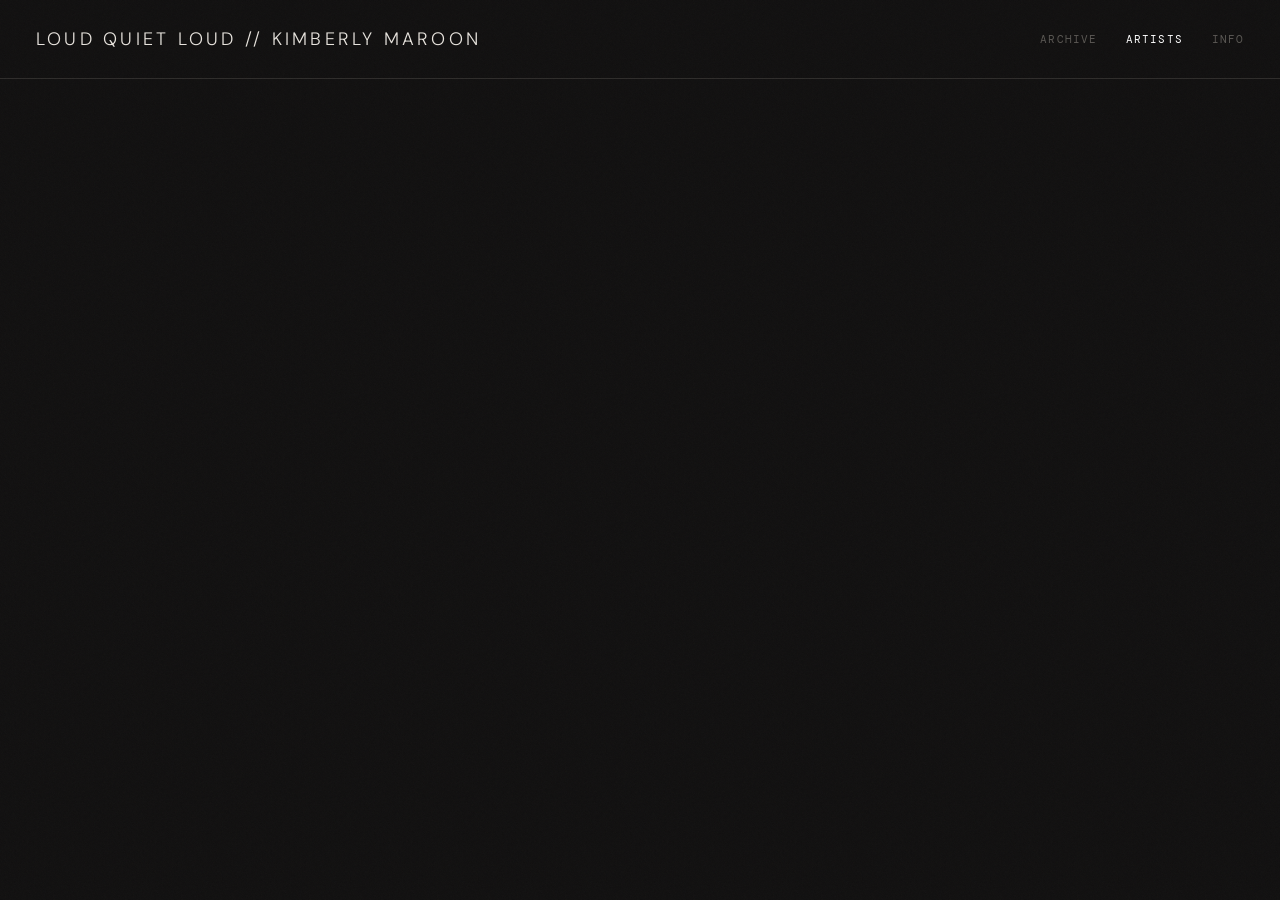
==== artists.html @ ae53247b "Update artists.html mobile menu html update" ====
<!DOCTYPE html>
<html lang="en">
<head>
  <meta charset="UTF-8" />
  <meta name="viewport" content="width=device-width, initial-scale=1.0" />
  <title>Artists — Kimberly Maroon</title>
  <link rel="preconnect" href="https://fonts.googleapis.com" />
  <link rel="preconnect" href="https://fonts.gstatic.com" crossorigin />
  <link href="https://fonts.googleapis.com/css2?family=DM+Sans:wght@300;400;500&family=DM+Mono:wght@300;400&display=swap" rel="stylesheet" />
  <link rel="stylesheet" href="artists.css" />
</head>
<body>

  <header>
    <a class="site-title" href="index.html">Loud Quiet Loud // Kimberly Maroon</a>
    <div class="header-right">
      <a class="nav-btn" href="index.html">Archive</a>
      <a class="nav-btn active" href="artists.html">Artists</a>
      <button class="nav-btn" onclick="openInfo()">Info</button>
    </div>
    <button class="hamburger" id="hamburger" onclick="toggleMenu()">
      <span></span><span></span><span></span>
    </button>
  </header>

 <!-- MOBILE MENU -->
  <div class="mobile-menu" id="mobile-menu">
    <button class="mobile-menu-close" onclick="closeMenu()">
      <svg width="20" height="20" viewBox="0 0 20 20" fill="none" stroke="currentColor" stroke-width="1.4">
      <line x1="4" y1="4" x2="16" y2="16"/><line x1="16" y1="4" x2="4" y2="16"/>
      </svg>
    </button>

  <div class="jump-bar" id="jump-bar"></div>

  <main>
    <div id="artist-list"></div>
  </main>

  <!-- INFO OVERLAY -->
  <div id="info-overlay">
    <button class="info-close" onclick="closeInfo()">
      <svg width="17" height="17" viewBox="0 0 17 17" fill="none" stroke="currentColor" stroke-width="1.4">
        <line x1="3" y1="3" x2="14" y2="14"/><line x1="14" y1="3" x2="3" y2="14"/>
      </svg>
    </button>
    <div class="info-name">Kimberly Maroon</div>
    <div class="info-subtitle">A 20 Year Music Photography Archive</div>
    <div class="info-bio">
      <p>As a self taught photographer, live music was what captivated me in the beginning. The photographer I am today – chasing adrenaline pumping experiences, drawn to community and the power of personal stories – was shaped first by a decade following punk, rock, hardcore and metal artists. From house basements, dive bars and VFW halls to historic ballrooms and theatres, and a church basement, to amphitheaters, arenas, recording studios, and even a beloved 60s bowling alley — I was relentless for showing up, capturing the artists, the crowds, the crews, and the spaces that held us all. I saw bands explode, move on to form other acts, bands that toured through a narrow geographic radius, and ultimately without me knowing at the time — I became the designated record keeper.</p>
      <p>The camera was the anchor in all the chaos, a way to contain all the energy, and a machine that reminded me that I was fearless. Loud Quiet Loud, a formula in music of a quiet verse and a loud chorus — The Pixies were known for it, then Nirvana — is reminiscent of how I felt photographing this music live. I disappeared behind the camera, and in an instant everything loud and turbulent became quiet and focused through the frame. Releasing this collection now as a memory palace, my hope is that it's loud again.</p>
    </div>
    <div class="info-links">
      <a class="info-link" href="https://www.kimberlymaroon.com" target="_blank">Main Site</a>
      <a class="info-link" href="mailto:hello@kimberlymaroon.com">Contact</a>
    </div>
  </div>

  <footer>
    <span class="footer-text">All Images © Kimberly Maroon</span>
  </footer>

  <a class="site-link" href="https://www.kimberlymaroon.com" target="_blank">kimberlymaroon.com</a>

  <script src="artists.js"></script>
</body>
</html>
---- artists.css ----
*, *::before, *::after { box-sizing: border-box; margin: 0; padding: 0; }

:root {
  --bg: #111010;
  --surface: #191817;
  --ink: #e8e4de;
  --muted: #5a5753;
  --dim: #2e2c2a;
  --accent: #d4a96a;
}

html {
  background: var(--bg);
  color: var(--ink);
  font-family: 'DM Sans', sans-serif;
  font-size: 18px;
  scrollbar-color: var(--dim) var(--bg);
  scrollbar-width: thin;
}

body { min-height: 100vh; }

body::before {
  content: '';
  position: fixed;
  inset: 0;
  pointer-events: none;
  z-index: 9999;
  opacity: 0.03;
  background-image: url("data:image/svg+xml,%3Csvg viewBox='0 0 256 256' xmlns='http://www.w3.org/2000/svg'%3E%3Cfilter id='noise'%3E%3CfeTurbulence type='fractalNoise' baseFrequency='0.9' numOctaves='4' stitchTiles='stitch'/%3E%3C/filter%3E%3Crect width='100%25' height='100%25' filter='url(%23noise)'/%3E%3C/svg%3E");
  background-size: 128px;
}

/* ─── HEADER ────────────────────────────── */
header {
  padding: 1.5rem 2rem;
  display: flex;
  align-items: center;
  justify-content: space-between;
  position: sticky;
  top: 0;
  z-index: 100;
  background: rgba(17,16,16,1);
  border-bottom: 1px solid var(--dim);
}

.site-title {
  font-family: 'DM Sans', sans-serif;
  font-weight: 300;
  font-size: 1rem;
  letter-spacing: 0.18em;
  text-transform: uppercase;
  color: var(--ink);
  text-decoration: none;
}

.header-right {
  display: flex;
  align-items: center;
  gap: 1.6rem;
}

.nav-btn {
  font-family: 'DM Mono', monospace;
  font-size: 0.62rem;
  letter-spacing: 0.1em;
  text-transform: uppercase;
  color: var(--muted);
  text-decoration: none;
  transition: color 0.2s;
  background: none;
  border: none;
  cursor: pointer;
  padding: 0;
  display: inline-block;
}
.nav-btn:hover { color: var(--ink); }
.nav-btn.active { color: #ffffff; }

/* ─── HAMBURGER ─────────────────────────── */
.hamburger {
  display: none;
  flex-direction: column;
  gap: 5px;
  background: none;
  border: none;
  cursor: pointer;
  padding: 4px;
  z-index: 401;
  position: relative;
}

.hamburger span {
  display: block;
  width: 22px;
  height: 1.5px;
  background: var(--ink);
  transition: all 0.3s ease;
}

.hamburger.open span:nth-child(1) { transform: translateY(6.5px) rotate(45deg); }
.hamburger.open span:nth-child(2) { opacity: 0; }
.hamburger.open span:nth-child(3) { transform: translateY(-6.5px) rotate(-45deg); }

/* ─── MOBILE MENU ───────────────────────── */
.mobile-menu {
  display: none;
  position: fixed;
  inset: 0;
  z-index: 400;
  background: rgba(17,16,16,0.98);
  flex-direction: column;
  align-items: center;
  justify-content: center;
  padding: 3rem 2rem;
  gap: 2rem;
  text-align: center;
}

.mobile-menu.open { display: flex; }

.mobile-menu .nav-btn {
  font-size: 1.2rem;
  letter-spacing: 0.15em;
  color: rgba(232,228,222,0.6);
  padding: 0.5rem 0;
}
.mobile-menu .nav-btn:hover { color: var(--ink); }
.mobile-menu .nav-btn.active { color: #ffffff; }

/* ─── JUMP BAR ──────────────────────────── */
.jump-bar {
  position: sticky;
  top: 65px;
  z-index: 90;
  background: rgba(17,16,16,0.97);
  border-bottom: 1px solid var(--dim);
  padding: 0.75rem 2rem;
  display: flex;
  flex-wrap: wrap;
  gap: 0.15rem;
}

.jump-link {
  font-family: 'DM Mono', monospace;
  font-size: 0.65rem;
  letter-spacing: 0.08em;
  color: var(--muted);
  text-decoration: none;
  padding: 0.25rem 0.5rem;
  border-radius: 2px;
  transition: color 0.15s, background 0.15s;
  opacity: 0.25;
}
.jump-link.has-artists {
  opacity: 1;
  color: rgba(232,228,222,0.5);
}
.jump-link:hover {
  color: var(--ink);
  background: rgba(255,255,255,0.06);
  opacity: 1;
}

/* ─── MAIN ──────────────────────────────── */
main {
  padding: 1.5rem 2rem 6rem;
  max-width: 1100px;
  margin: 0 auto;
}

.letter-section { margin-bottom: 2.5rem; }

.letter-heading {
  font-family: 'DM Mono', monospace;
  font-size: 0.65rem;
  letter-spacing: 0.15em;
  color: var(--muted);
  text-transform: uppercase;
  border-bottom: 1px solid var(--dim);
  padding-bottom: 0.5rem;
  margin-bottom: 1rem;
}

.artist-grid {
  display: grid;
  grid-template-columns: repeat(auto-fill, minmax(200px, 1fr));
  gap: 0.3rem 1.5rem;
}

.artist-name {
  font-family: 'DM Sans', sans-serif;
  font-size: 0.9rem;
  font-weight: 300;
  color: rgba(232,228,222,0.7);
  padding: 0.3rem 0;
  transition: color 0.15s;
  white-space: nowrap;
  overflow: hidden;
  text-overflow: ellipsis;
}
.artist-name:hover { color: var(--ink); }

/* ─── INFO OVERLAY ──────────────────────── */
#info-overlay {
  display: none;
  position: fixed;
  inset: 0;
  z-index: 500;
  background: rgba(10,9,8,0.96);
  flex-direction: column;
  align-items: flex-start;
  justify-content: flex-start;
  padding: 5rem 2rem 3rem;
  backdrop-filter: blur(8px);
  overflow-y: auto;
}
#info-overlay.open { display: flex; }

.info-close {
  position: fixed;
  top: 1.2rem;
  right: 1.2rem;
  background: rgba(255,255,255,0.08);
  border: 1px solid rgba(255,255,255,0.15);
  cursor: pointer;
  color: var(--ink);
  padding: 10px;
  line-height: 0;
  transition: background 0.15s;
  border-radius: 2px;
  z-index: 10;
}
.info-close:hover { background: rgba(255,255,255,0.15); }

.info-name {
  font-family: 'DM Sans', sans-serif;
  font-size: 2.2rem;
  font-weight: 300;
  color: var(--ink);
  letter-spacing: 0.02em;
  margin-bottom: 0.4rem;
}

.info-subtitle {
  font-family: 'DM Mono', monospace;
  font-size: 0.62rem;
  color: var(--ink);
  letter-spacing: 0.12em;
  text-transform: uppercase;
  margin-bottom: 2.5rem;
}

.info-bio {
  font-family: 'DM Sans', sans-serif;
  font-size: 1rem;
  font-weight: 400;
  color: rgba(232,228,222,0.85);
  max-width: 680px;
  width: 100%;
  line-height: 1.8;
  margin-bottom: 3rem;
}
.info-bio p + p { margin-top: 1.2rem; }

.info-links {
  display: flex;
  gap: 2rem;
  align-items: center;
}

.info-link {
  font-family: 'DM Mono', monospace;
  font-size: 0.65rem;
  letter-spacing: 0.1em;
  text-transform: uppercase;
  color: var(--muted);
  text-decoration: none;
  border-bottom: 1px solid var(--dim);
  padding-bottom: 2px;
  transition: color 0.2s, border-color 0.2s;
}
.info-link:hover { color: var(--ink); border-color: var(--muted); }

/* ─── BOTTOM-RIGHT LINK ─────────────────── */
.site-link {
  position: fixed;
  bottom: 1.6rem;
  right: 2rem;
  z-index: 200;
  font-family: 'DM Mono', monospace;
  font-size: 0.6rem;
  letter-spacing: 0.1em;
  text-transform: uppercase;
  color: var(--muted);
  text-decoration: none;
  transition: color 0.2s;
}
.site-link:hover { color: var(--ink); }

/* ─── FOOTER ────────────────────────────── */
footer {
  padding: 1.5rem 2rem;
  border-top: 1px solid var(--dim);
  text-align: center;
}

.footer-text {
  font-family: 'DM Mono', monospace;
  font-size: 0.6rem;
  color: var(--muted);
  letter-spacing: 0.1em;
  text-transform: uppercase;
}

/* ─── RESPONSIVE ────────────────────────── */
@media (max-width: 768px) {
  .header-right { display: none; }
  .hamburger { display: flex; }
  .jump-bar { padding: 0.6rem 1.2rem; top: 58px; }
  main { padding: 1.5rem 1.2rem 5rem; }
  .artist-grid { grid-template-columns: repeat(2, 1fr); gap: 0.2rem 1rem; }
  .artist-name { font-size: 0.82rem; }
  .site-link { display: none; }
  #info-overlay { padding: 2rem; }
  .info-name { font-size: 1.6rem; }
}

@media (min-width: 769px) {
  .hamburger { display: none; }
  .mobile-menu { display: none !important; }
}
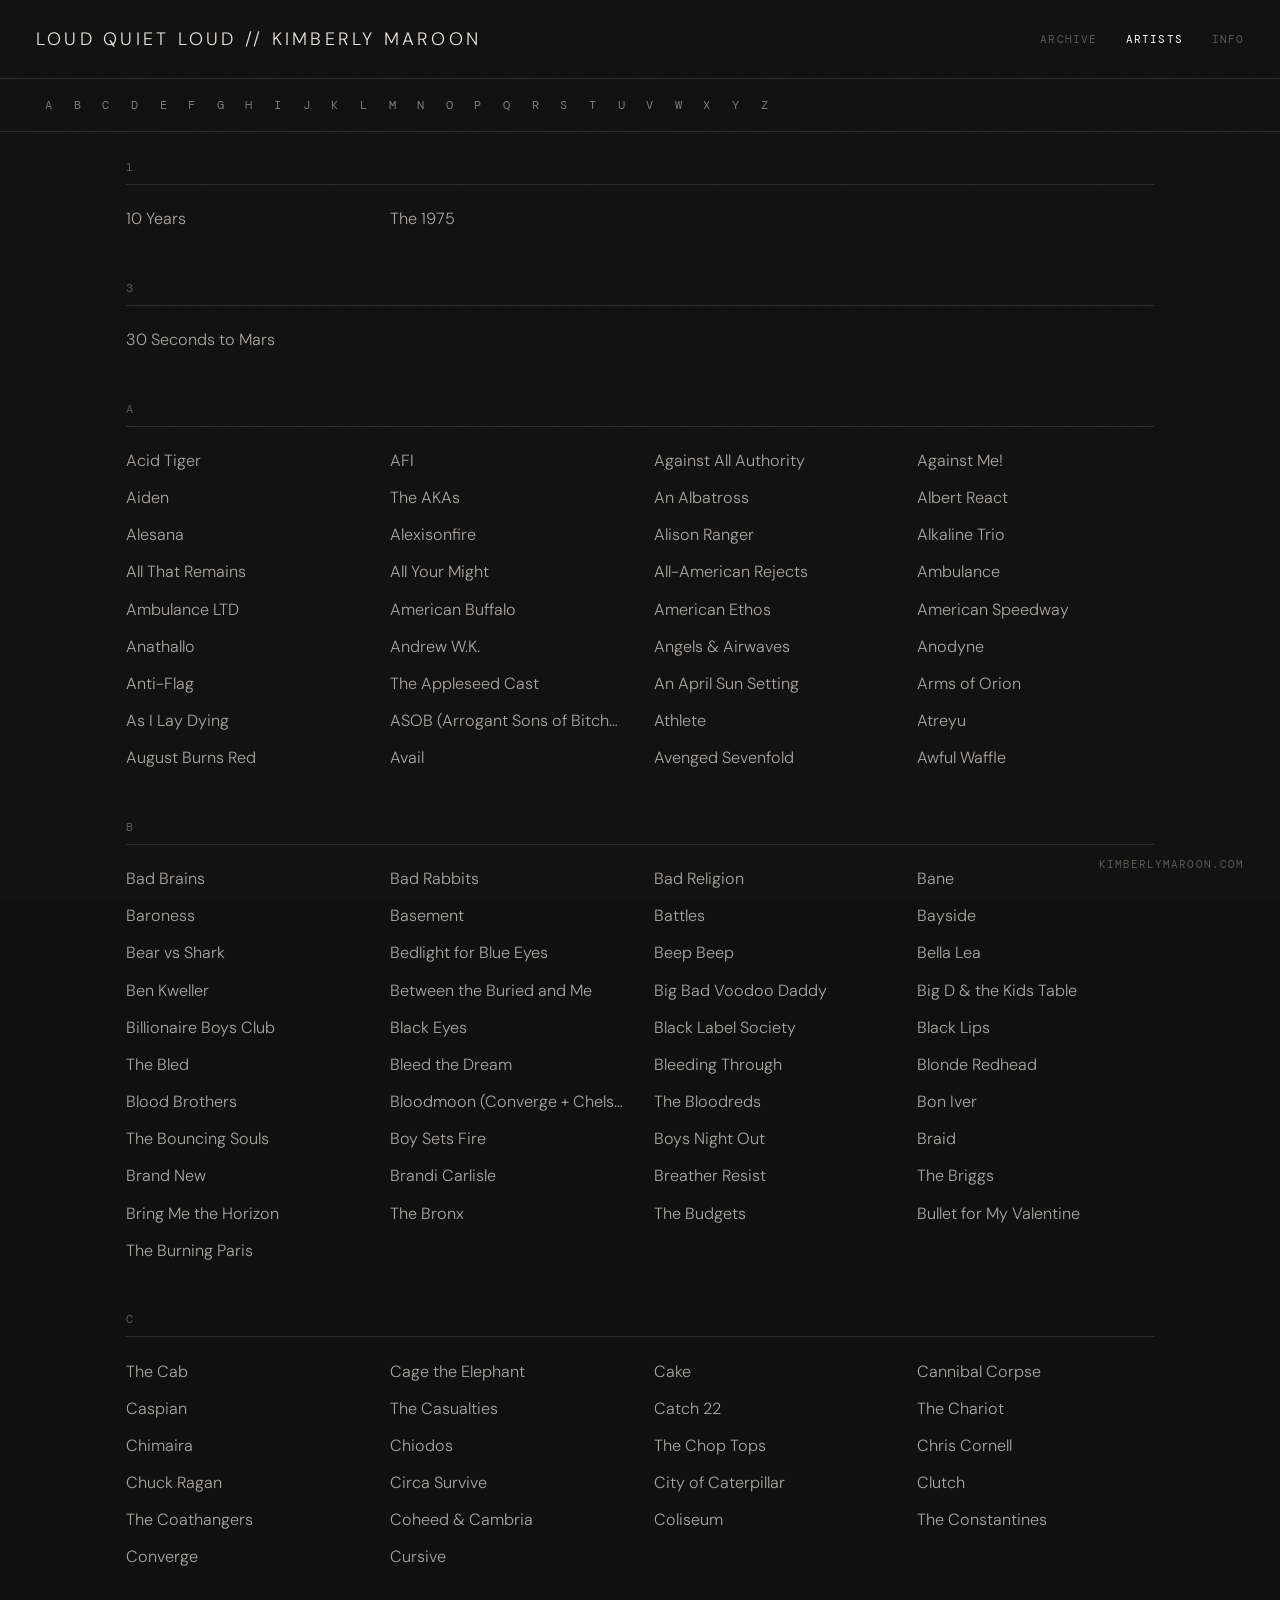
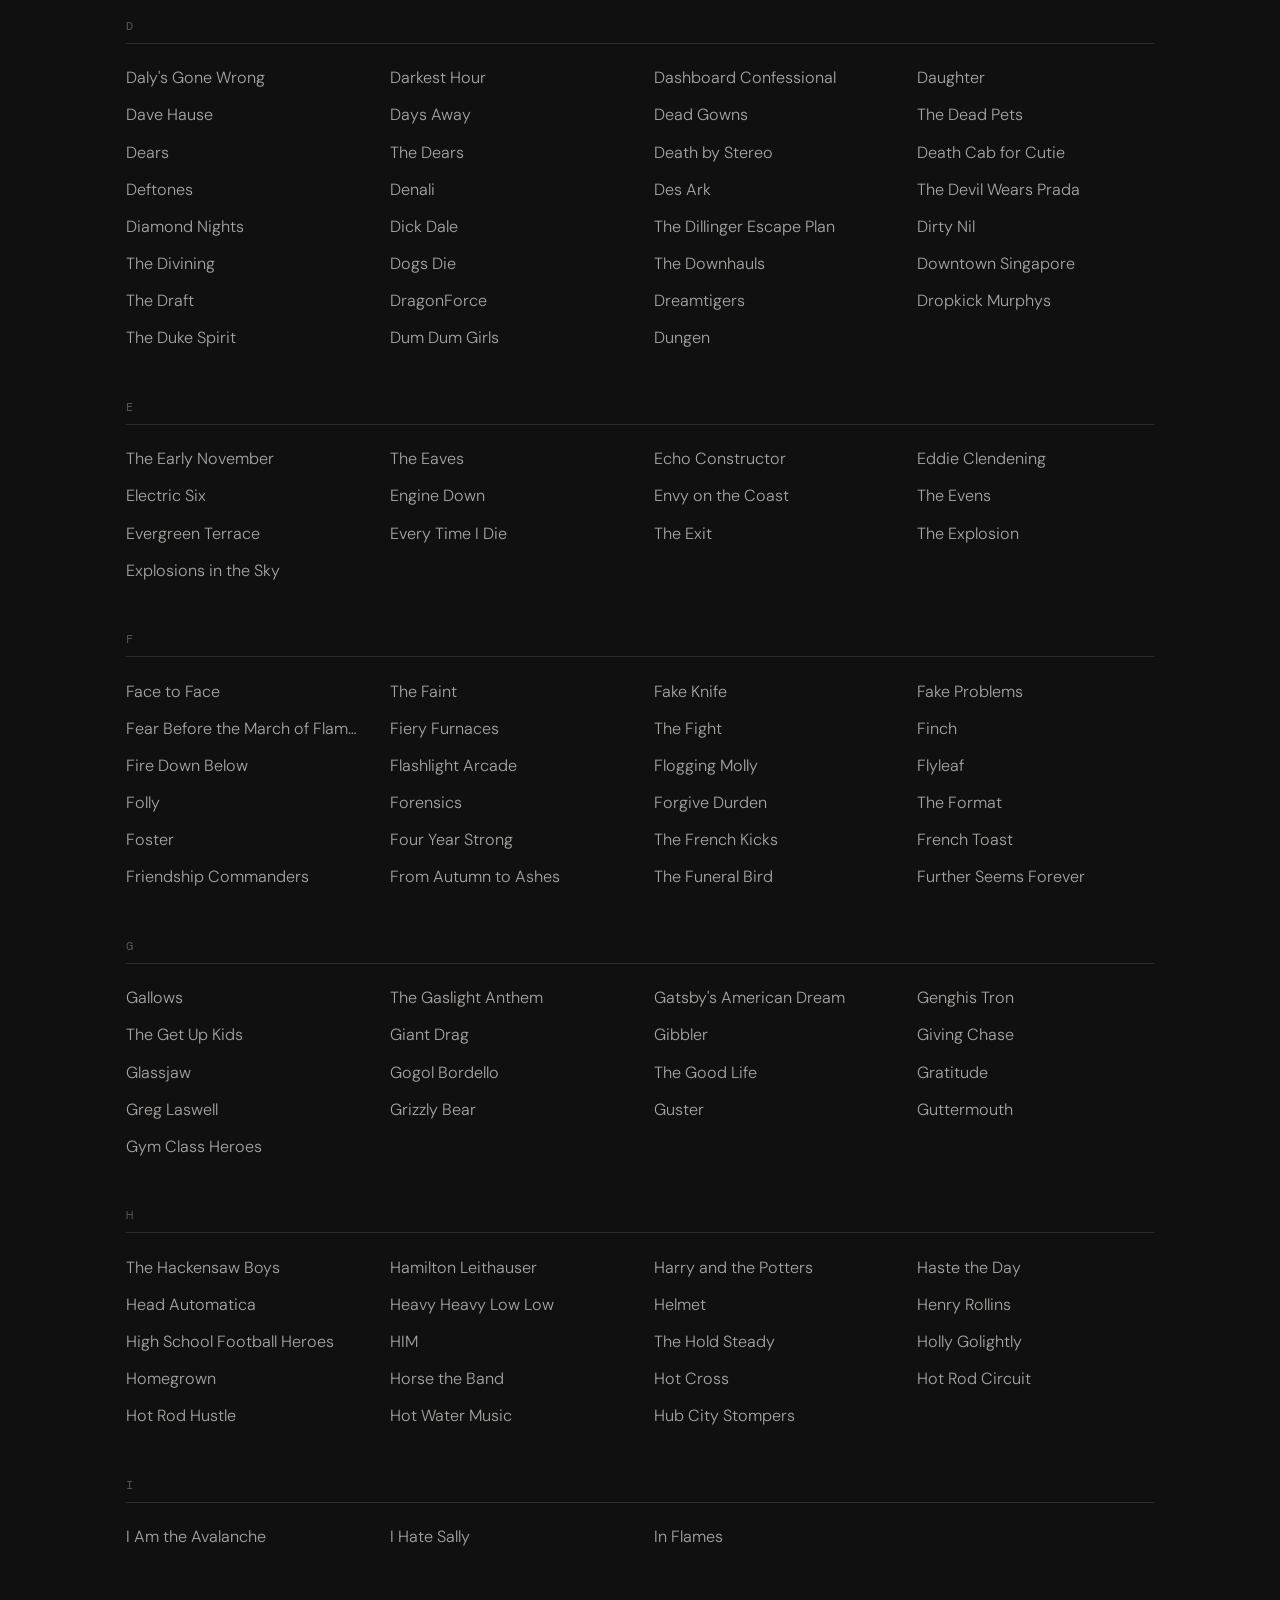
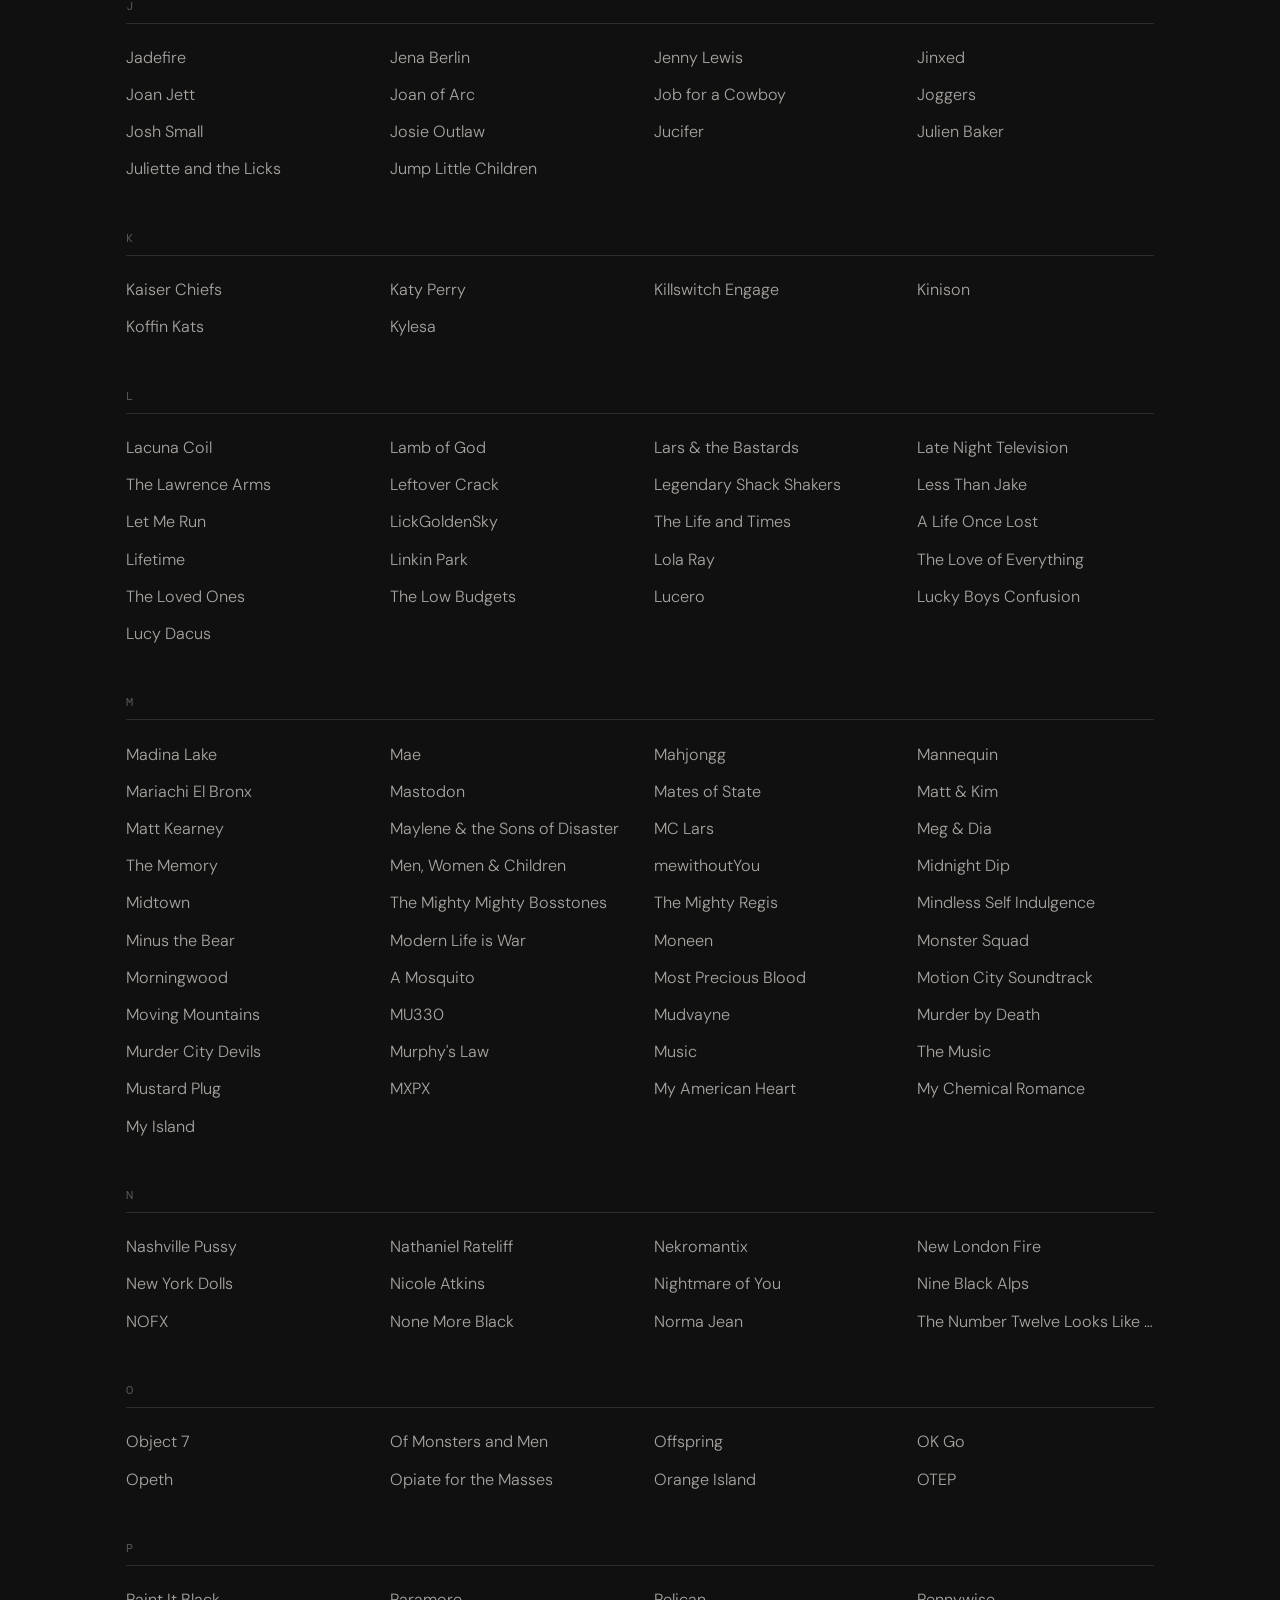
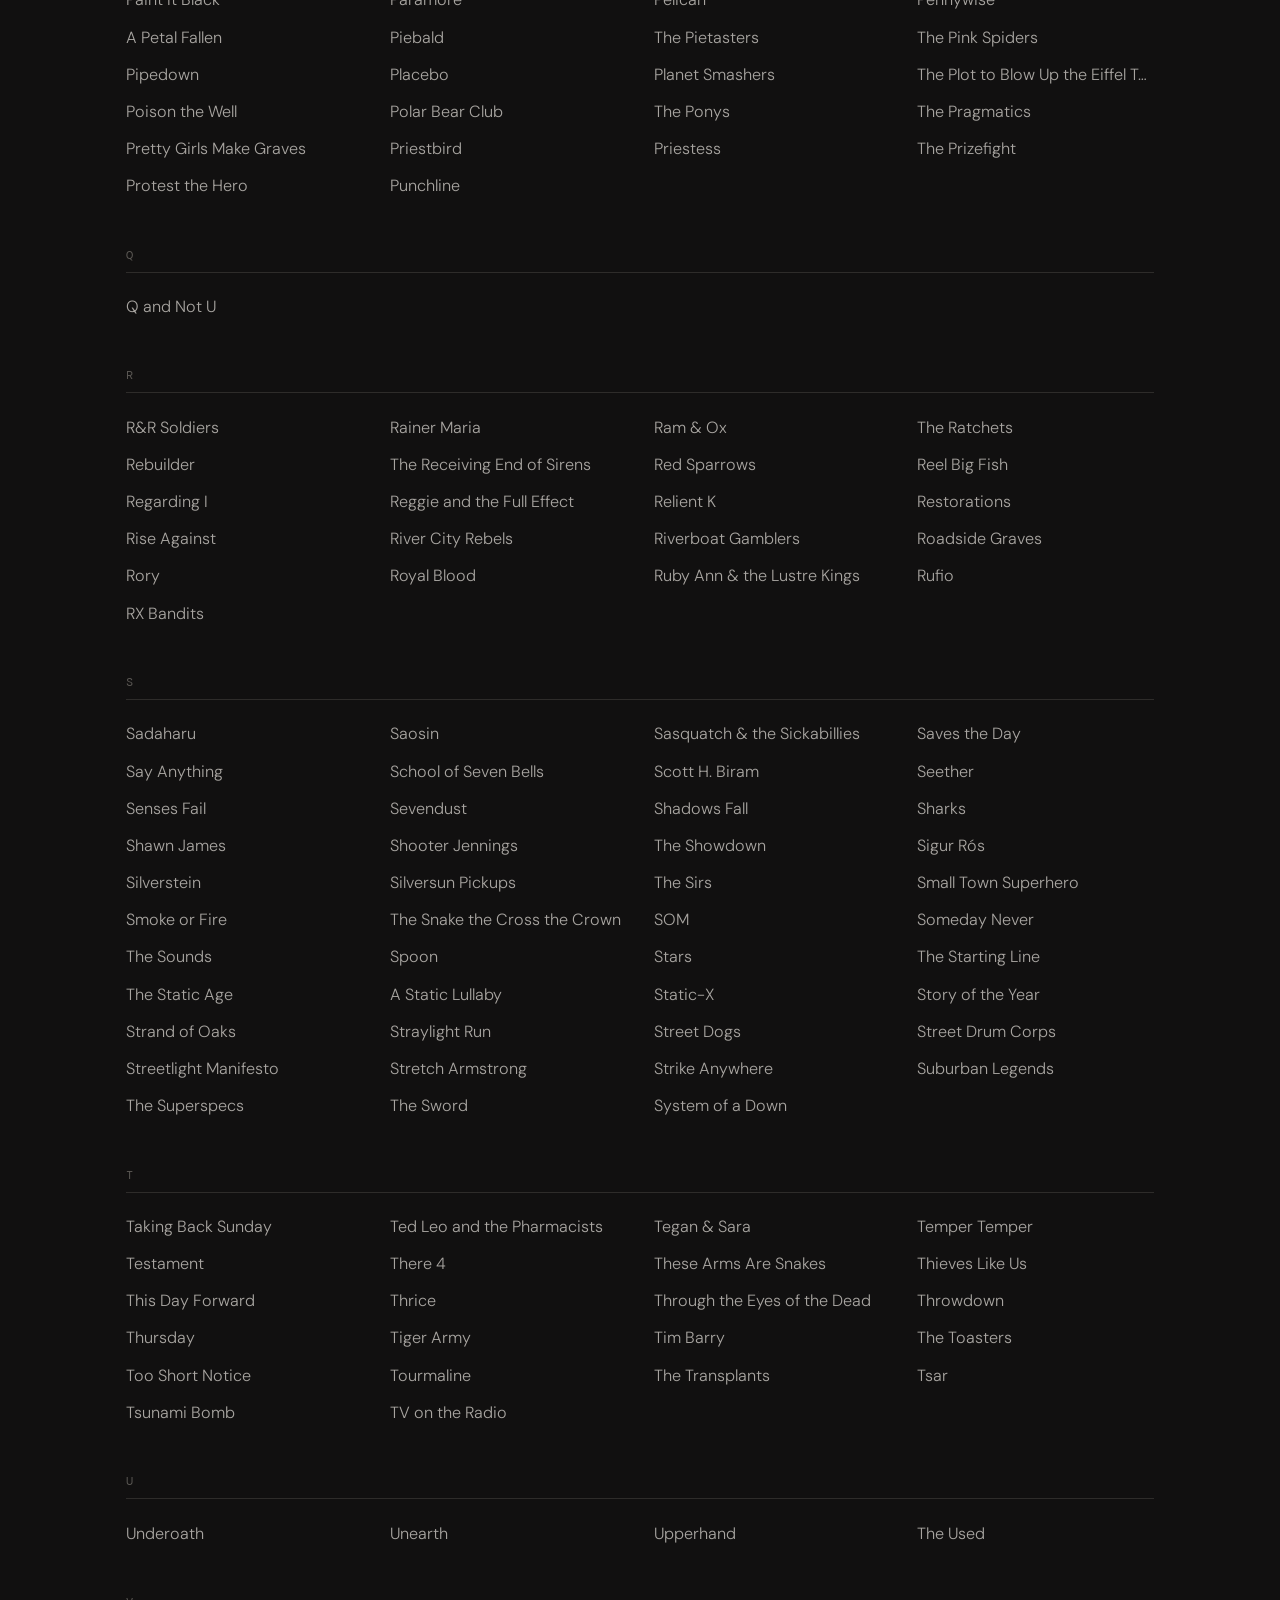
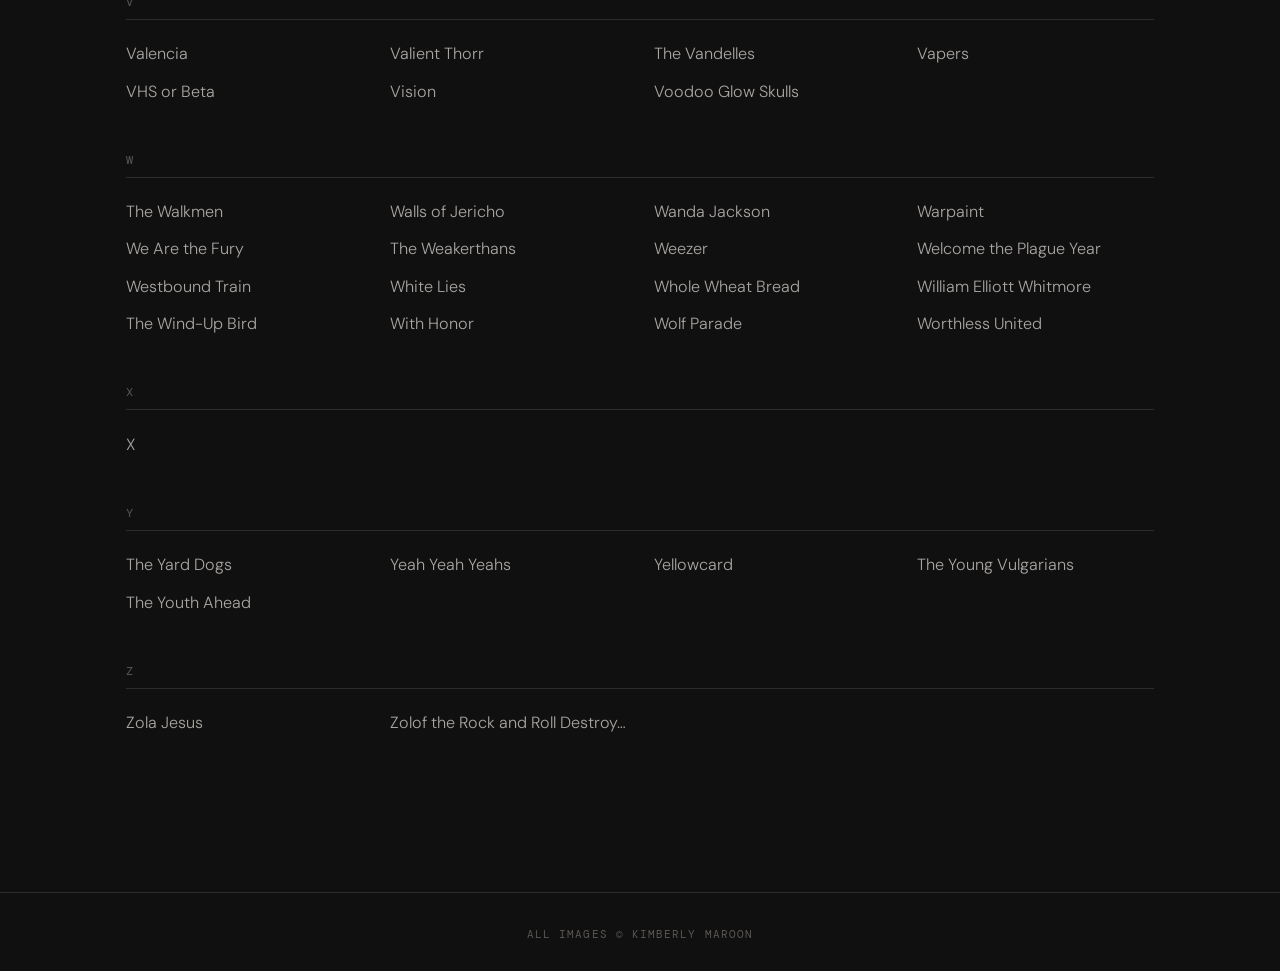
==== commit 702215c1: "Add files via upload" ====
--- a/artists.html
+++ b/artists.html
@@ -18,18 +18,22 @@
       <a class="nav-btn active" href="artists.html">Artists</a>
       <button class="nav-btn" onclick="openInfo()">Info</button>
     </div>
-    <button class="hamburger" id="hamburger" onclick="toggleMenu()">
+    <button class="hamburger" id="hamburger" onclick="toggleMenu()" aria-label="Toggle menu">
       <span></span><span></span><span></span>
     </button>
   </header>
 
- <!-- MOBILE MENU -->
+  <!-- MOBILE MENU -->
   <div class="mobile-menu" id="mobile-menu">
-    <button class="mobile-menu-close" onclick="closeMenu()">
+    <button class="mobile-menu-close" onclick="closeMenu()" aria-label="Close menu">
       <svg width="20" height="20" viewBox="0 0 20 20" fill="none" stroke="currentColor" stroke-width="1.4">
-      <line x1="4" y1="4" x2="16" y2="16"/><line x1="16" y1="4" x2="4" y2="16"/>
+        <line x1="4" y1="4" x2="16" y2="16"/><line x1="16" y1="4" x2="4" y2="16"/>
       </svg>
     </button>
+    <a class="nav-btn" href="index.html" onclick="closeMenu()">Archive</a>
+    <a class="nav-btn active" href="artists.html" onclick="closeMenu()">Artists</a>
+    <button class="nav-btn" onclick="closeMenu(); openInfo()">Info</button>
+  </div>
 
   <div class="jump-bar" id="jump-bar"></div>
 
@@ -39,7 +43,7 @@
 
   <!-- INFO OVERLAY -->
   <div id="info-overlay">
-    <button class="info-close" onclick="closeInfo()">
+    <button class="info-close" onclick="closeInfo()" aria-label="Close info">
       <svg width="17" height="17" viewBox="0 0 17 17" fill="none" stroke="currentColor" stroke-width="1.4">
         <line x1="3" y1="3" x2="14" y2="14"/><line x1="14" y1="3" x2="3" y2="14"/>
       </svg>
@@ -51,7 +55,7 @@
       <p>The camera was the anchor in all the chaos, a way to contain all the energy, and a machine that reminded me that I was fearless. Loud Quiet Loud, a formula in music of a quiet verse and a loud chorus — The Pixies were known for it, then Nirvana — is reminiscent of how I felt photographing this music live. I disappeared behind the camera, and in an instant everything loud and turbulent became quiet and focused through the frame. Releasing this collection now as a memory palace, my hope is that it's loud again.</p>
     </div>
     <div class="info-links">
-      <a class="info-link" href="https://www.kimberlymaroon.com" target="_blank">Main Site</a>
+      <a class="info-link" href="https://www.kimberlymaroon.com" target="_blank" rel="noopener">Main Site</a>
       <a class="info-link" href="mailto:hello@kimberlymaroon.com">Contact</a>
     </div>
   </div>
@@ -60,8 +64,8 @@
     <span class="footer-text">All Images © Kimberly Maroon</span>
   </footer>
 
-  <a class="site-link" href="https://www.kimberlymaroon.com" target="_blank">kimberlymaroon.com</a>
+  <a class="site-link" href="https://www.kimberlymaroon.com" target="_blank" rel="noopener">kimberlymaroon.com</a>
 
   <script src="artists.js"></script>
 </body>
-</html>
+</html>
--- a/artists.css
+++ b/artists.css
@@ -128,6 +128,20 @@
 .mobile-menu .nav-btn:hover { color: var(--ink); }
 .mobile-menu .nav-btn.active { color: #ffffff; }
 
+.mobile-menu-close {
+  position: absolute;
+  top: 1.5rem;
+  right: 1.5rem;
+  background: none;
+  border: none;
+  cursor: pointer;
+  color: var(--muted);
+  padding: 6px;
+  line-height: 0;
+  transition: color 0.2s;
+}
+.mobile-menu-close:hover { color: var(--ink); }
+
 /* ─── JUMP BAR ──────────────────────────── */
 .jump-bar {
   position: sticky;
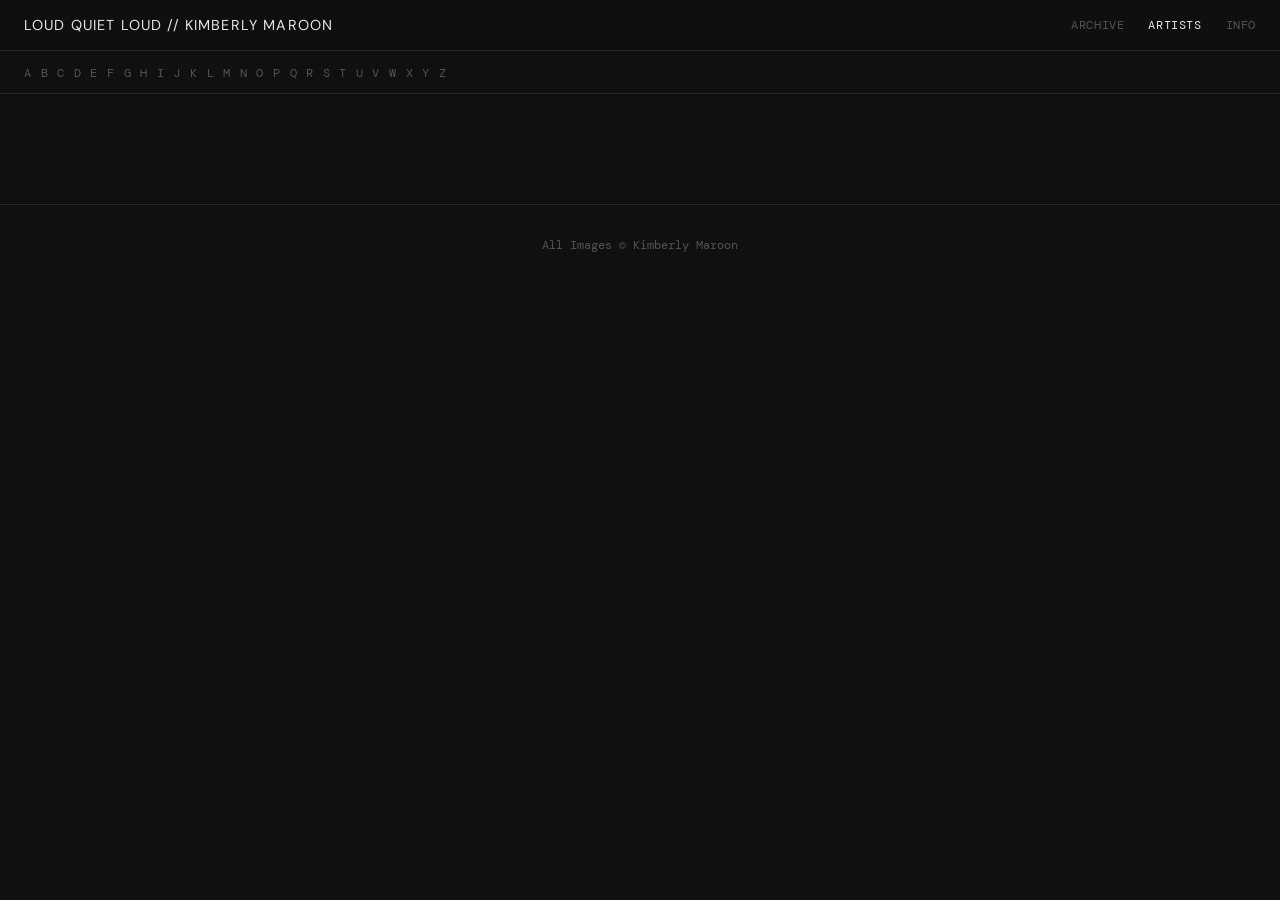
==== commit 5fa3046d: "Add files via upload all new updated files" ====
--- a/artists.html
+++ b/artists.html
@@ -3,7 +3,7 @@
 <head>
   <meta charset="UTF-8" />
   <meta name="viewport" content="width=device-width, initial-scale=1.0" />
-  <title>Artists — Kimberly Maroon</title>
+  <title>Artists // Loud Quiet Loud</title>
   <link rel="preconnect" href="https://fonts.googleapis.com" />
   <link rel="preconnect" href="https://fonts.gstatic.com" crossorigin />
   <link href="https://fonts.googleapis.com/css2?family=DM+Sans:wght@300;400;500&family=DM+Mono:wght@300;400&display=swap" rel="stylesheet" />
@@ -35,11 +35,9 @@
     <button class="nav-btn" onclick="closeMenu(); openInfo()">Info</button>
   </div>
 
-  <div class="jump-bar" id="jump-bar"></div>
+  <nav class="jump-bar" id="jump-bar"></nav>
 
-  <main>
-    <div id="artist-list"></div>
-  </main>
+  <main id="artists-container"></main>
 
   <!-- INFO OVERLAY -->
   <div id="info-overlay">
@@ -64,8 +62,6 @@
     <span class="footer-text">All Images © Kimberly Maroon</span>
   </footer>
 
-  <a class="site-link" href="https://www.kimberlymaroon.com" target="_blank" rel="noopener">kimberlymaroon.com</a>
-
   <script src="artists.js"></script>
 </body>
 </html>
--- a/artists.css
+++ b/artists.css
@@ -1,346 +1,239 @@
-*, *::before, *::after { box-sizing: border-box; margin: 0; padding: 0; }
-
+/* ─── VARIABLES & RESET ────────────────── */
 :root {
   --bg: #111010;
-  --surface: #191817;
-  --ink: #e8e4de;
-  --muted: #5a5753;
-  --dim: #2e2c2a;
-  --accent: #d4a96a;
-}
-
-html {
-  background: var(--bg);
-  color: var(--ink);
-  font-family: 'DM Sans', sans-serif;
-  font-size: 18px;
-  scrollbar-color: var(--dim) var(--bg);
-  scrollbar-width: thin;
-}
-
-body { min-height: 100vh; }
-
-body::before {
-  content: '';
-  position: fixed;
-  inset: 0;
-  pointer-events: none;
-  z-index: 9999;
-  opacity: 0.03;
-  background-image: url("data:image/svg+xml,%3Csvg viewBox='0 0 256 256' xmlns='http://www.w3.org/2000/svg'%3E%3Cfilter id='noise'%3E%3CfeTurbulence type='fractalNoise' baseFrequency='0.9' numOctaves='4' stitchTiles='stitch'/%3E%3C/filter%3E%3Crect width='100%25' height='100%25' filter='url(%23noise)'/%3E%3C/svg%3E");
-  background-size: 128px;
+  --surface: #181717;
+  --text: #e8e6e3;
+  --dim: #555350;
+  --faint: #2a2928;
+}
+
+*, *::before, *::after {
+  box-sizing: border-box;
+  margin: 0;
+  padding: 0;
+}
+
+body {
+  background: var(--bg);
+  color: var(--text);
+  font-family: 'DM Sans', -apple-system, sans-serif;
+  min-height: 100vh;
+  overflow-x: hidden;
 }
 
 /* ─── HEADER ────────────────────────────── */
 header {
-  padding: 1.5rem 2rem;
-  display: flex;
-  align-items: center;
-  justify-content: space-between;
   position: sticky;
   top: 0;
   z-index: 100;
-  background: rgba(17,16,16,1);
-  border-bottom: 1px solid var(--dim);
+  background: rgba(17, 16, 16, 0.95);
+  backdrop-filter: blur(8px);
+  -webkit-backdrop-filter: blur(8px);
+  display: flex;
+  align-items: center;
+  justify-content: space-between;
+  padding: 1rem 1.5rem;
+  border-bottom: 1px solid var(--faint);
 }
 
 .site-title {
   font-family: 'DM Sans', sans-serif;
-  font-weight: 300;
-  font-size: 1rem;
-  letter-spacing: 0.18em;
+  font-size: 0.9rem;
+  font-weight: 400;
+  letter-spacing: 0.08em;
   text-transform: uppercase;
-  color: var(--ink);
-  text-decoration: none;
+  color: var(--text);
+  text-decoration: none;
+  white-space: nowrap;
 }
 
 .header-right {
   display: flex;
   align-items: center;
-  gap: 1.6rem;
+  gap: 1.5rem;
 }
 
 .nav-btn {
-  font-family: 'DM Mono', monospace;
-  font-size: 0.62rem;
-  letter-spacing: 0.1em;
+  background: none;
+  border: none;
+  color: var(--dim);
+  font-family: 'DM Mono', monospace;
+  font-size: 0.75rem;
   text-transform: uppercase;
-  color: var(--muted);
-  text-decoration: none;
-  transition: color 0.2s;
-  background: none;
-  border: none;
-  cursor: pointer;
-  padding: 0;
-  display: inline-block;
-}
-.nav-btn:hover { color: var(--ink); }
-.nav-btn.active { color: #ffffff; }
-
-/* ─── HAMBURGER ─────────────────────────── */
+  letter-spacing: 0.05em;
+  cursor: pointer;
+  text-decoration: none;
+  transition: color 0.2s ease;
+}
+
+.nav-btn:hover, .nav-btn.active {
+  color: var(--text);
+}
+
 .hamburger {
   display: none;
+  background: none;
+  border: none;
+  cursor: pointer;
+  padding: 0;
   flex-direction: column;
-  gap: 5px;
-  background: none;
-  border: none;
-  cursor: pointer;
-  padding: 4px;
-  z-index: 401;
-  position: relative;
+  justify-content: space-between;
+  width: 22px;
+  height: 15px;
+  flex-shrink: 0;
 }
 
 .hamburger span {
   display: block;
-  width: 22px;
-  height: 1.5px;
-  background: var(--ink);
-  transition: all 0.3s ease;
-}
-
-.hamburger.open span:nth-child(1) { transform: translateY(6.5px) rotate(45deg); }
-.hamburger.open span:nth-child(2) { opacity: 0; }
-.hamburger.open span:nth-child(3) { transform: translateY(-6.5px) rotate(-45deg); }
+  width: 100%;
+  height: 2px;
+  background-color: var(--text);
+}
 
 /* ─── MOBILE MENU ───────────────────────── */
 .mobile-menu {
   display: none;
   position: fixed;
-  inset: 0;
-  z-index: 400;
-  background: rgba(17,16,16,0.98);
+  top: 0;
+  left: 0;
+  width: 100vw;
+  height: 100vh;
+  background: var(--bg);
+  z-index: 200;
   flex-direction: column;
   align-items: center;
   justify-content: center;
-  padding: 3rem 2rem;
   gap: 2rem;
-  text-align: center;
-}
-
-.mobile-menu.open { display: flex; }
+}
+
+.mobile-menu.active {
+  display: flex;
+}
+
+.mobile-menu-close {
+  position: absolute;
+  top: 1.2rem;
+  right: 1.2rem;
+  background: none;
+  border: none;
+  color: var(--text);
+  cursor: pointer;
+}
 
 .mobile-menu .nav-btn {
   font-size: 1.2rem;
-  letter-spacing: 0.15em;
-  color: rgba(232,228,222,0.6);
-  padding: 0.5rem 0;
-}
-.mobile-menu .nav-btn:hover { color: var(--ink); }
-.mobile-menu .nav-btn.active { color: #ffffff; }
-
-.mobile-menu-close {
-  position: absolute;
-  top: 1.5rem;
-  right: 1.5rem;
-  background: none;
-  border: none;
-  cursor: pointer;
-  color: var(--muted);
-  padding: 6px;
-  line-height: 0;
-  transition: color 0.2s;
-}
-.mobile-menu-close:hover { color: var(--ink); }
+}
 
 /* ─── JUMP BAR ──────────────────────────── */
 .jump-bar {
   position: sticky;
-  top: 65px;
+  top: 53px;
   z-index: 90;
-  background: rgba(17,16,16,0.97);
-  border-bottom: 1px solid var(--dim);
-  padding: 0.75rem 2rem;
+  background: var(--bg);
+  border-bottom: 1px solid var(--faint);
+  padding: 0.75rem 1.5rem;
   display: flex;
   flex-wrap: wrap;
-  gap: 0.15rem;
+  gap: 0.3rem 0.6rem;
 }
 
 .jump-link {
-  font-family: 'DM Mono', monospace;
-  font-size: 0.65rem;
-  letter-spacing: 0.08em;
-  color: var(--muted);
-  text-decoration: none;
-  padding: 0.25rem 0.5rem;
-  border-radius: 2px;
-  transition: color 0.15s, background 0.15s;
-  opacity: 0.25;
-}
-.jump-link.has-artists {
-  opacity: 1;
-  color: rgba(232,228,222,0.5);
-}
+  color: var(--dim);
+  font-family: 'DM Mono', monospace;
+  font-size: 0.75rem;
+  text-decoration: none;
+  transition: color 0.2s;
+}
+
 .jump-link:hover {
-  color: var(--ink);
-  background: rgba(255,255,255,0.06);
-  opacity: 1;
-}
-
-/* ─── MAIN ──────────────────────────────── */
+  color: var(--text);
+}
+
+/* ─── ARTIST LIST & GRID ────────────────── */
 main {
-  padding: 1.5rem 2rem 6rem;
-  max-width: 1100px;
-  margin: 0 auto;
-}
-
-.letter-section { margin-bottom: 2.5rem; }
-
-.letter-heading {
-  font-family: 'DM Mono', monospace;
-  font-size: 0.65rem;
-  letter-spacing: 0.15em;
-  color: var(--muted);
-  text-transform: uppercase;
-  border-bottom: 1px solid var(--dim);
-  padding-bottom: 0.5rem;
+  padding: 2rem 1.5rem 5rem;
+}
+
+.letter-section {
+  margin-bottom: 2.5rem;
+  scroll-margin-top: 110px;
+}
+
+.letter-header {
+  font-family: 'DM Mono', monospace;
+  font-size: 0.85rem;
+  color: var(--dim);
+  border-bottom: 1px solid var(--faint);
+  padding-bottom: 0.4rem;
   margin-bottom: 1rem;
 }
 
 .artist-grid {
   display: grid;
-  grid-template-columns: repeat(auto-fill, minmax(200px, 1fr));
-  gap: 0.3rem 1.5rem;
+  grid-template-columns: repeat(4, 1fr);
+  gap: 0.4rem 2rem;
 }
 
 .artist-name {
-  font-family: 'DM Sans', sans-serif;
+  color: var(--text);
   font-size: 0.9rem;
-  font-weight: 300;
-  color: rgba(232,228,222,0.7);
-  padding: 0.3rem 0;
-  transition: color 0.15s;
-  white-space: nowrap;
-  overflow: hidden;
-  text-overflow: ellipsis;
-}
-.artist-name:hover { color: var(--ink); }
+  text-decoration: none;
+  transition: color 0.2s;
+}
+
+.artist-name:hover {
+  color: #fff;
+}
 
 /* ─── INFO OVERLAY ──────────────────────── */
 #info-overlay {
   display: none;
   position: fixed;
   inset: 0;
-  z-index: 500;
-  background: rgba(10,9,8,0.96);
-  flex-direction: column;
-  align-items: flex-start;
-  justify-content: flex-start;
-  padding: 5rem 2rem 3rem;
-  backdrop-filter: blur(8px);
+  background: var(--bg);
+  z-index: 300;
+  padding: 4rem;
   overflow-y: auto;
 }
-#info-overlay.open { display: flex; }
+
+#info-overlay.active {
+  display: block;
+}
 
 .info-close {
-  position: fixed;
-  top: 1.2rem;
-  right: 1.2rem;
-  background: rgba(255,255,255,0.08);
-  border: 1px solid rgba(255,255,255,0.15);
-  cursor: pointer;
-  color: var(--ink);
-  padding: 10px;
-  line-height: 0;
-  transition: background 0.15s;
-  border-radius: 2px;
-  z-index: 10;
-}
-.info-close:hover { background: rgba(255,255,255,0.15); }
-
-.info-name {
-  font-family: 'DM Sans', sans-serif;
-  font-size: 2.2rem;
-  font-weight: 300;
-  color: var(--ink);
-  letter-spacing: 0.02em;
-  margin-bottom: 0.4rem;
-}
-
-.info-subtitle {
-  font-family: 'DM Mono', monospace;
-  font-size: 0.62rem;
-  color: var(--ink);
-  letter-spacing: 0.12em;
-  text-transform: uppercase;
-  margin-bottom: 2.5rem;
-}
-
-.info-bio {
-  font-family: 'DM Sans', sans-serif;
-  font-size: 1rem;
-  font-weight: 400;
-  color: rgba(232,228,222,0.85);
-  max-width: 680px;
-  width: 100%;
-  line-height: 1.8;
-  margin-bottom: 3rem;
-}
-.info-bio p + p { margin-top: 1.2rem; }
-
-.info-links {
-  display: flex;
-  gap: 2rem;
-  align-items: center;
-}
-
-.info-link {
-  font-family: 'DM Mono', monospace;
-  font-size: 0.65rem;
-  letter-spacing: 0.1em;
-  text-transform: uppercase;
-  color: var(--muted);
-  text-decoration: none;
-  border-bottom: 1px solid var(--dim);
-  padding-bottom: 2px;
-  transition: color 0.2s, border-color 0.2s;
-}
-.info-link:hover { color: var(--ink); border-color: var(--muted); }
-
-/* ─── BOTTOM-RIGHT LINK ─────────────────── */
-.site-link {
-  position: fixed;
-  bottom: 1.6rem;
-  right: 2rem;
-  z-index: 200;
-  font-family: 'DM Mono', monospace;
-  font-size: 0.6rem;
-  letter-spacing: 0.1em;
-  text-transform: uppercase;
-  color: var(--muted);
-  text-decoration: none;
-  transition: color 0.2s;
-}
-.site-link:hover { color: var(--ink); }
-
-/* ─── FOOTER ────────────────────────────── */
+  position: absolute;
+  top: 1.5rem;
+  right: 1.5rem;
+  background: none;
+  border: none;
+  color: var(--text);
+  cursor: pointer;
+}
+
+.info-name { font-size: 2rem; margin-bottom: 0.5rem; }
+.info-subtitle { font-family: 'DM Mono', monospace; color: var(--dim); font-size: 0.85rem; margin-bottom: 2rem; }
+.info-bio p { color: #ccc; line-height: 1.6; margin-bottom: 1.2rem; max-width: 700px; }
+.info-links { display: flex; gap: 1.5rem; margin-top: 2rem; }
+.info-link { color: var(--text); text-decoration: none; font-family: 'DM Mono', monospace; font-size: 0.8rem; border-bottom: 1px solid var(--dim); }
+
 footer {
-  padding: 1.5rem 2rem;
-  border-top: 1px solid var(--dim);
   text-align: center;
-}
-
-.footer-text {
-  font-family: 'DM Mono', monospace;
-  font-size: 0.6rem;
-  color: var(--muted);
-  letter-spacing: 0.1em;
-  text-transform: uppercase;
+  padding: 2rem;
+  border-top: 1px solid var(--faint);
+  color: var(--dim);
+  font-family: 'DM Mono', monospace;
+  font-size: 0.75rem;
 }
 
 /* ─── RESPONSIVE ────────────────────────── */
 @media (max-width: 768px) {
-  .header-right { display: none; }
-  .hamburger { display: flex; }
-  .jump-bar { padding: 0.6rem 1.2rem; top: 58px; }
-  main { padding: 1.5rem 1.2rem 5rem; }
-  .artist-grid { grid-template-columns: repeat(2, 1fr); gap: 0.2rem 1rem; }
-  .artist-name { font-size: 0.82rem; }
-  .site-link { display: none; }
+  header { padding: 0.75rem 1rem; }
+  .header-right { display: none !important; }
+  .hamburger { display: flex !important; }
+  .site-title { font-size: 0.75rem; overflow: hidden; text-overflow: ellipsis; }
+  .jump-bar { top: 42px; padding: 0.5rem 0.75rem; gap: 0.15rem 0.4rem; justify-content: center; }
+  .jump-link { font-size: 0.7rem; }
+  .artist-grid { grid-template-columns: repeat(2, 1fr); gap: 0.3rem 1rem; }
+  .letter-section { scroll-margin-top: 90px; }
   #info-overlay { padding: 2rem; }
-  .info-name { font-size: 1.6rem; }
-}
-
-@media (min-width: 769px) {
-  .hamburger { display: none; }
-  .mobile-menu { display: none !important; }
-}
+}
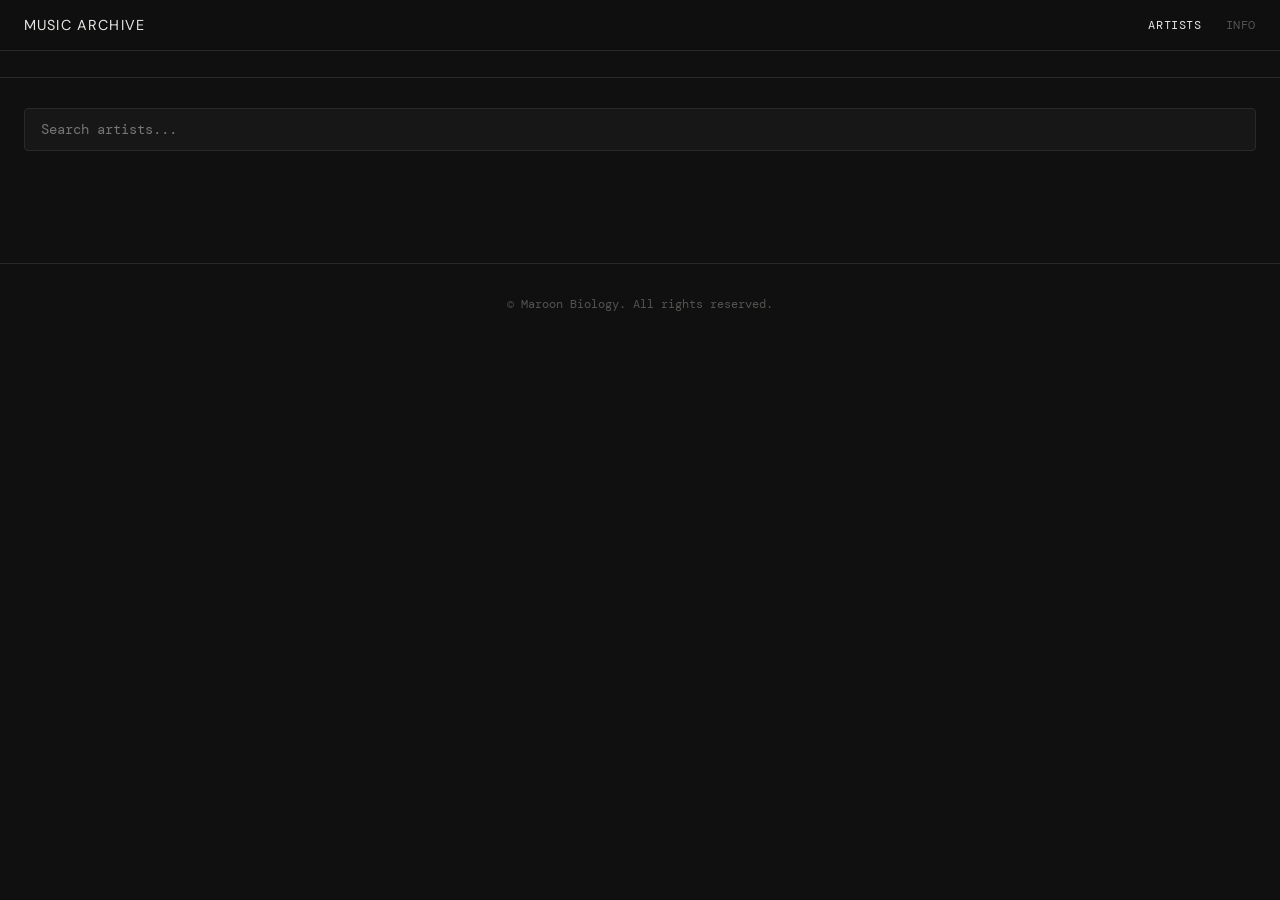
==== commit f1c8b14c: "Update artists.html brand new code - 8th time" ====
--- a/artists.html
+++ b/artists.html
@@ -1,67 +1,88 @@
 <!DOCTYPE html>
 <html lang="en">
 <head>
-  <meta charset="UTF-8" />
-  <meta name="viewport" content="width=device-width, initial-scale=1.0" />
-  <title>Artists // Loud Quiet Loud</title>
-  <link rel="preconnect" href="https://fonts.googleapis.com" />
-  <link rel="preconnect" href="https://fonts.gstatic.com" crossorigin />
-  <link href="https://fonts.googleapis.com/css2?family=DM+Sans:wght@300;400;500&family=DM+Mono:wght@300;400&display=swap" rel="stylesheet" />
-  <link rel="stylesheet" href="artists.css" />
+  <meta charset="UTF-8">
+  <meta name="viewport" content="width=device-width, initial-scale=1.0">
+  <title>Music Archive - Artists</title>
+  <link rel="preconnect" href="https://fonts.googleapis.com">
+  <link rel="preconnect" href="https://fonts.gstatic.com" crossorigin>
+  <link href="https://fonts.googleapis.com/css2?family=DM+Mono:wght@400;500&family=DM+Sans:wght@400;500;700&display=swap" rel="stylesheet">
+  <link rel="stylesheet" href="artists.css">
 </head>
 <body>
 
+  <!-- Header -->
   <header>
-    <a class="site-title" href="index.html">Loud Quiet Loud // Kimberly Maroon</a>
+    <a href="index.html" class="site-title">Music Archive</a>
+    
+    <!-- Desktop Navigation -->
     <div class="header-right">
-      <a class="nav-btn" href="index.html">Archive</a>
-      <a class="nav-btn active" href="artists.html">Artists</a>
+      <a href="artists.html" class="nav-btn active">Artists</a>
       <button class="nav-btn" onclick="openInfo()">Info</button>
     </div>
-    <button class="hamburger" id="hamburger" onclick="toggleMenu()" aria-label="Toggle menu">
-      <span></span><span></span><span></span>
+
+    <!-- Mobile Navigation Toggle -->
+    <button class="hamburger" onclick="toggleMenu()" aria-label="Toggle Navigation">
+      <span></span>
+      <span></span>
+      <span></span>
     </button>
   </header>
 
-  <!-- MOBILE MENU -->
+  <!-- Mobile Overlay Menu -->
   <div class="mobile-menu" id="mobile-menu">
-    <button class="mobile-menu-close" onclick="closeMenu()" aria-label="Close menu">
-      <svg width="20" height="20" viewBox="0 0 20 20" fill="none" stroke="currentColor" stroke-width="1.4">
-        <line x1="4" y1="4" x2="16" y2="16"/><line x1="16" y1="4" x2="4" y2="16"/>
+    <button class="mobile-menu-close" onclick="closeMenu()" aria-label="Close Navigation">
+      <svg width="24" height="24" viewBox="0 0 24 24" fill="none" stroke="currentColor" stroke-width="2">
+        <line x1="18" y1="6" x2="6" y2="18"></line>
+        <line x1="6" y1="6" x2="18" y2="18"></line>
       </svg>
     </button>
-    <a class="nav-btn" href="index.html" onclick="closeMenu()">Archive</a>
-    <a class="nav-btn active" href="artists.html" onclick="closeMenu()">Artists</a>
-    <button class="nav-btn" onclick="closeMenu(); openInfo()">Info</button>
+    <a href="artists.html" class="nav-btn active" onclick="closeMenu()">Artists</a>
+    <button class="nav-btn" onclick="closeMenu(); openInfo();">Info</button>
   </div>
 
-  <nav class="jump-bar" id="jump-bar"></nav>
+  <!-- Sticky Jump Bar Navigation -->
+  <nav class="jump-bar" id="jump-bar" aria-label="Alphabetical navigation"></nav>
 
-  <main id="artists-container"></main>
+  <!-- Main Content Container -->
+  <main>
+    <div class="search-bar-container" style="margin-bottom: 2rem;">
+      <input 
+        type="text" 
+        id="search-input" 
+        placeholder="Search artists..." 
+        aria-label="Search artists"
+        style="width: 100%; padding: 0.75rem 1rem; background: var(--surface); border: 1px solid var(--faint); color: var(--text); font-family: 'DM Mono', monospace; font-size: 0.85rem; border-radius: 4px;"
+      >
+    </div>
 
-  <!-- INFO OVERLAY -->
+    <!-- Dynamic Container targeted by JS -->
+    <div id="artists-container"></div>
+  </main>
+
+  <!-- Info Overlay Modal -->
   <div id="info-overlay">
-    <button class="info-close" onclick="closeInfo()" aria-label="Close info">
-      <svg width="17" height="17" viewBox="0 0 17 17" fill="none" stroke="currentColor" stroke-width="1.4">
-        <line x1="3" y1="3" x2="14" y2="14"/><line x1="14" y1="3" x2="3" y2="14"/>
+    <button class="info-close" onclick="closeInfo()" aria-label="Close Info">
+      <svg width="24" height="24" viewBox="0 0 24 24" fill="none" stroke="currentColor" stroke-width="2">
+        <line x1="18" y1="6" x2="6" y2="18"></line>
+        <line x1="6" y1="6" x2="18" y2="18"></line>
       </svg>
     </button>
-    <div class="info-name">Kimberly Maroon</div>
-    <div class="info-subtitle">A 20 Year Music Photography Archive</div>
+    <h2 class="info-name">Artist Archive</h2>
+    <p class="info-subtitle">Maroon Biology Collection</p>
     <div class="info-bio">
-      <p>As a self taught photographer, live music was what captivated me in the beginning. The photographer I am today – chasing adrenaline pumping experiences, drawn to community and the power of personal stories – was shaped first by a decade following punk, rock, hardcore and metal artists. From house basements, dive bars and VFW halls to historic ballrooms and theatres, and a church basement, to amphitheaters, arenas, recording studios, and even a beloved 60s bowling alley — I was relentless for showing up, capturing the artists, the crowds, the crews, and the spaces that held us all. I saw bands explode, move on to form other acts, bands that toured through a narrow geographic radius, and ultimately without me knowing at the time — I became the designated record keeper.</p>
-      <p>The camera was the anchor in all the chaos, a way to contain all the energy, and a machine that reminded me that I was fearless. Loud Quiet Loud, a formula in music of a quiet verse and a loud chorus — The Pixies were known for it, then Nirvana — is reminiscent of how I felt photographing this music live. I disappeared behind the camera, and in an instant everything loud and turbulent became quiet and focused through the frame. Releasing this collection now as a memory palace, my hope is that it's loud again.</p>
+      <p>Explore a curated archive of editorial visual media, documentary stills, and concert imagery across musical artists.</p>
     </div>
     <div class="info-links">
-      <a class="info-link" href="https://www.kimberlymaroon.com" target="_blank" rel="noopener">Main Site</a>
-      <a class="info-link" href="mailto:hello@kimberlymaroon.com">Contact</a>
+      <a href="index.html" class="info-link">View Main Gallery</a>
     </div>
   </div>
 
+  <!-- Footer -->
   <footer>
-    <span class="footer-text">All Images © Kimberly Maroon</span>
+    <p>&copy; Maroon Biology. All rights reserved.</p>
   </footer>
 
   <script src="artists.js"></script>
 </body>
-</html>+</html>
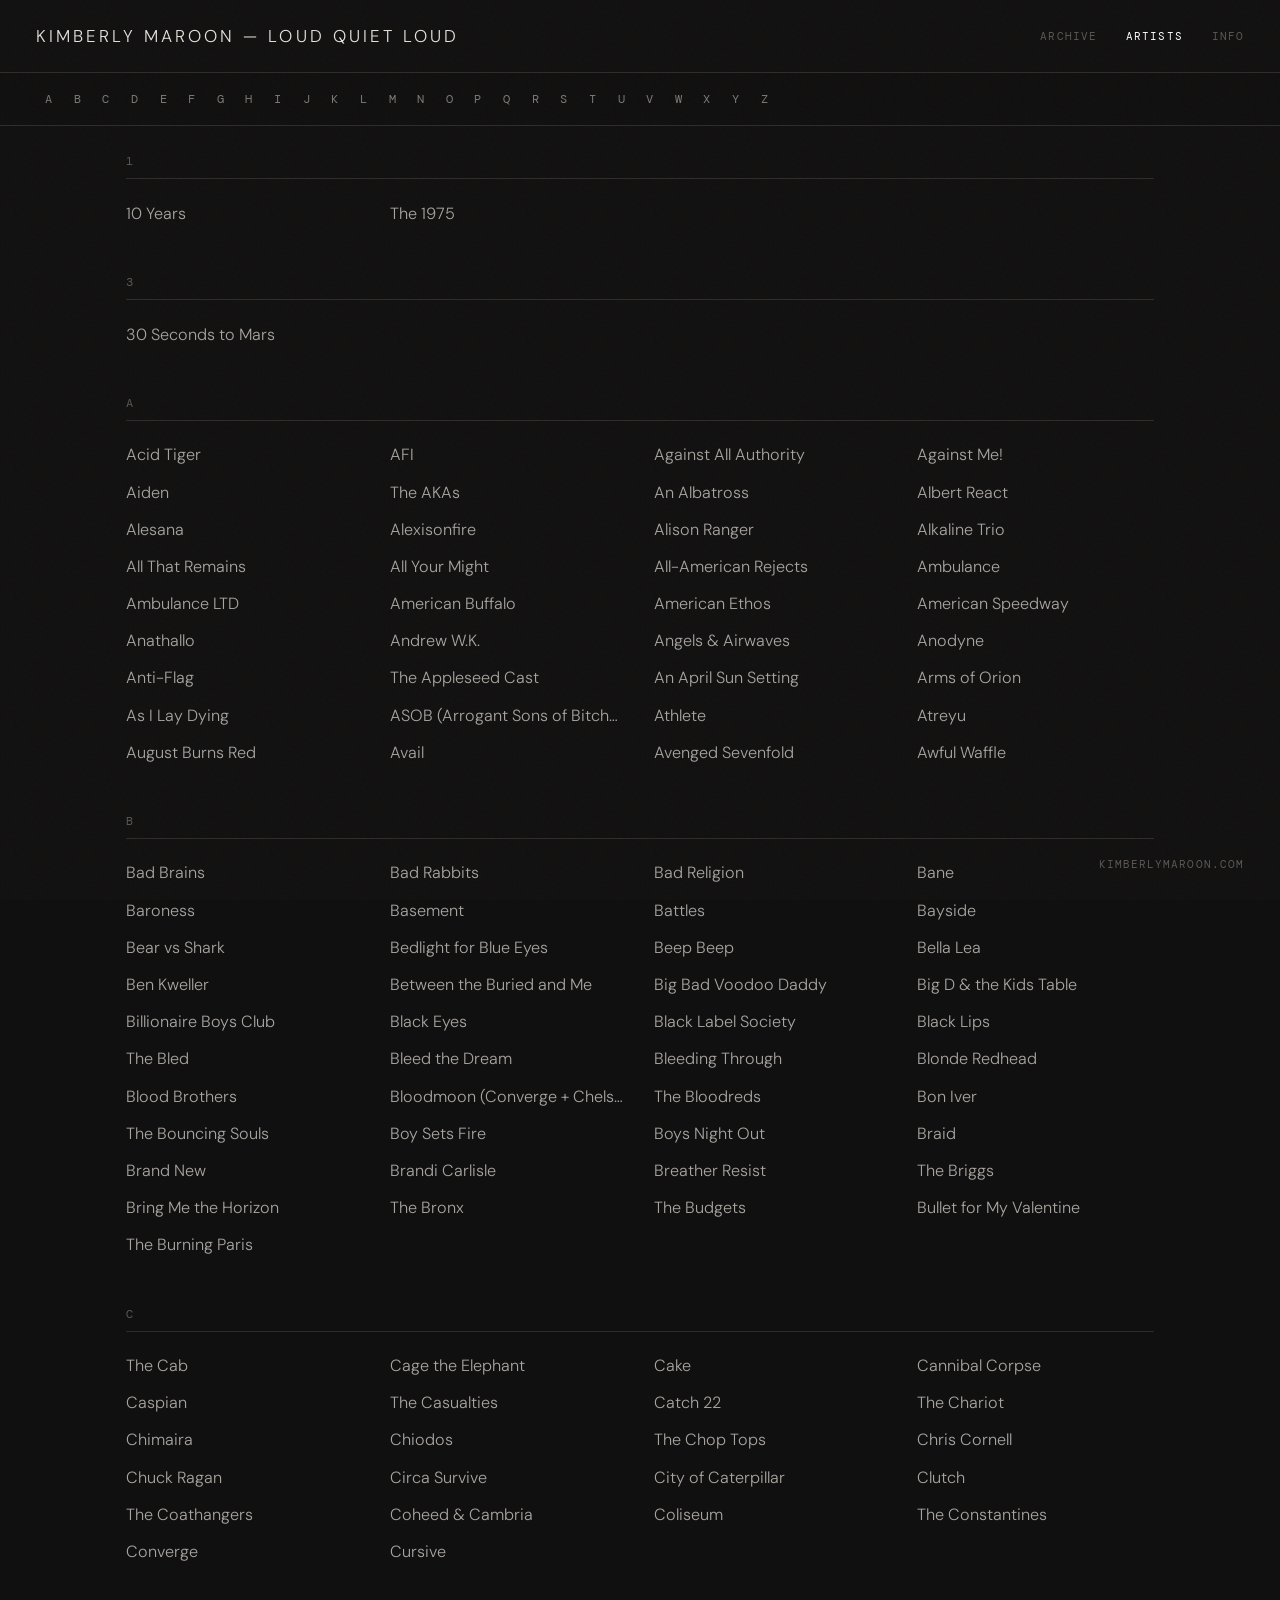
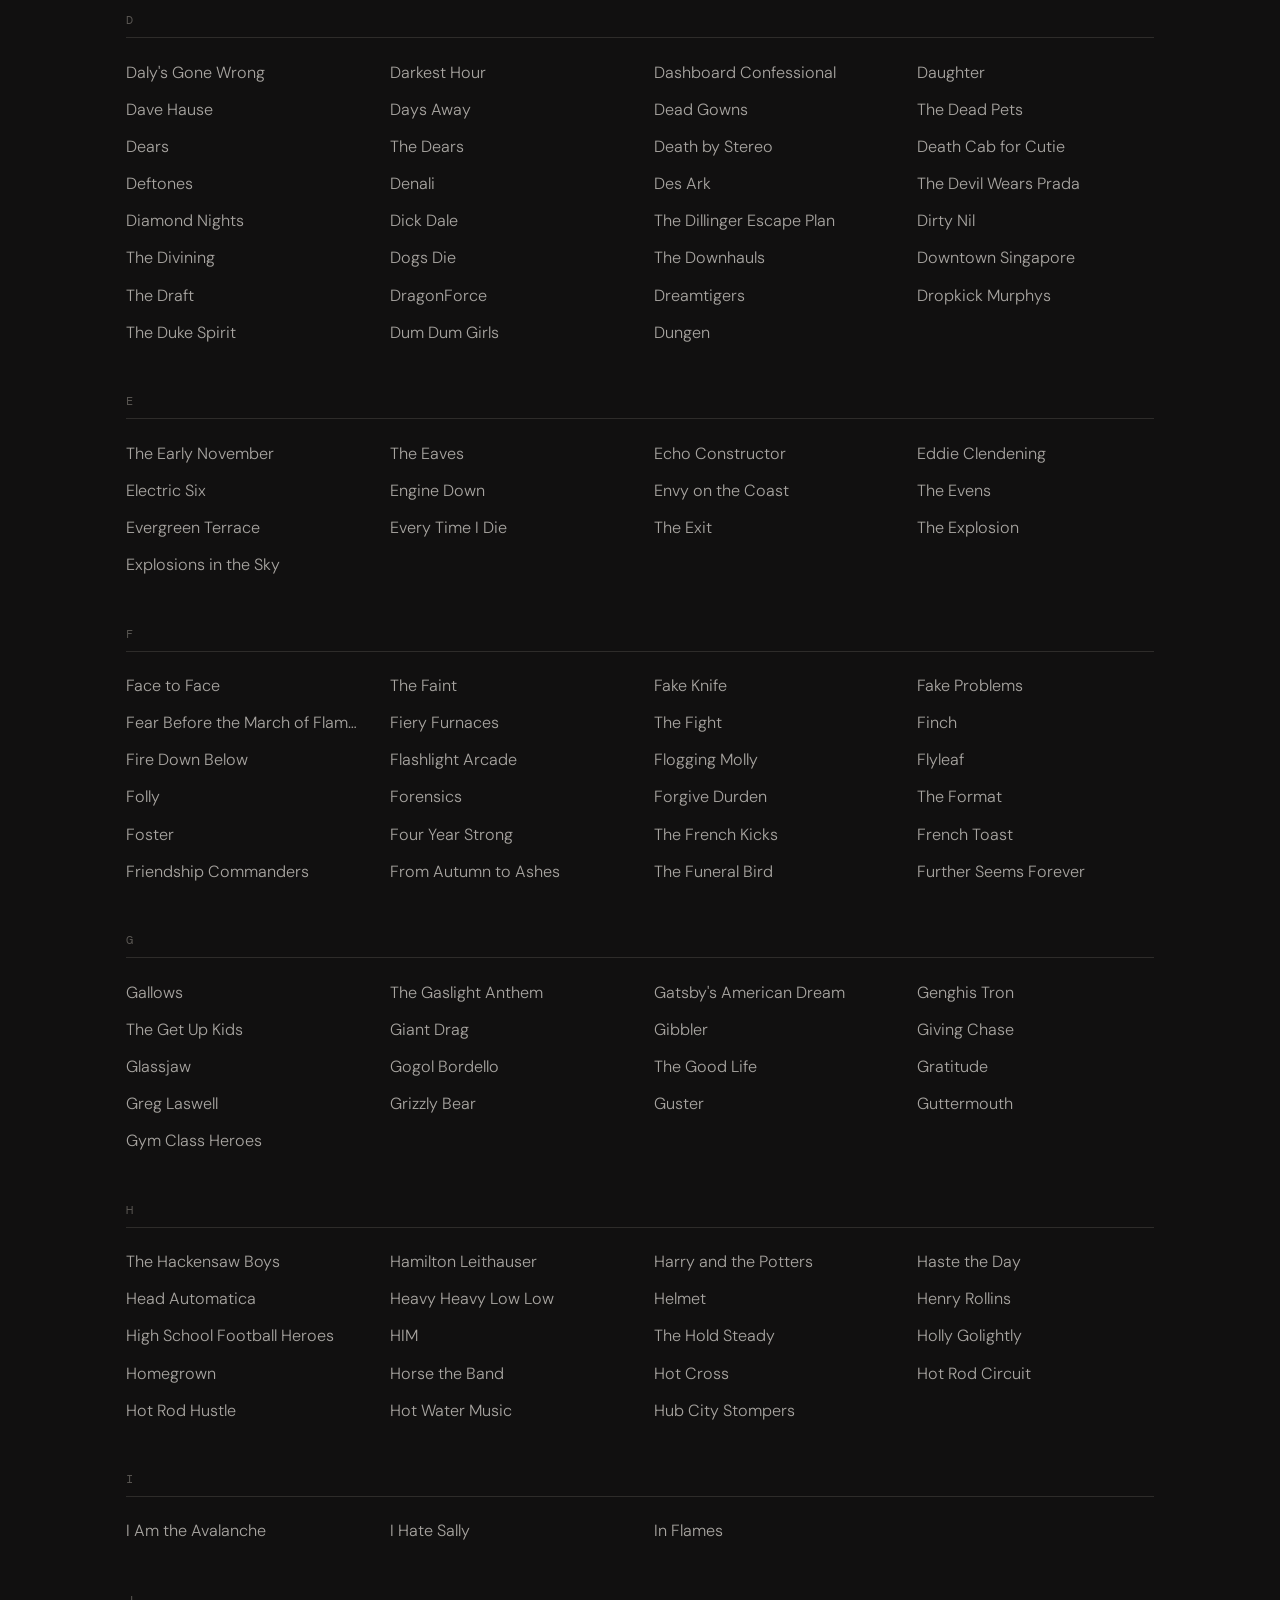
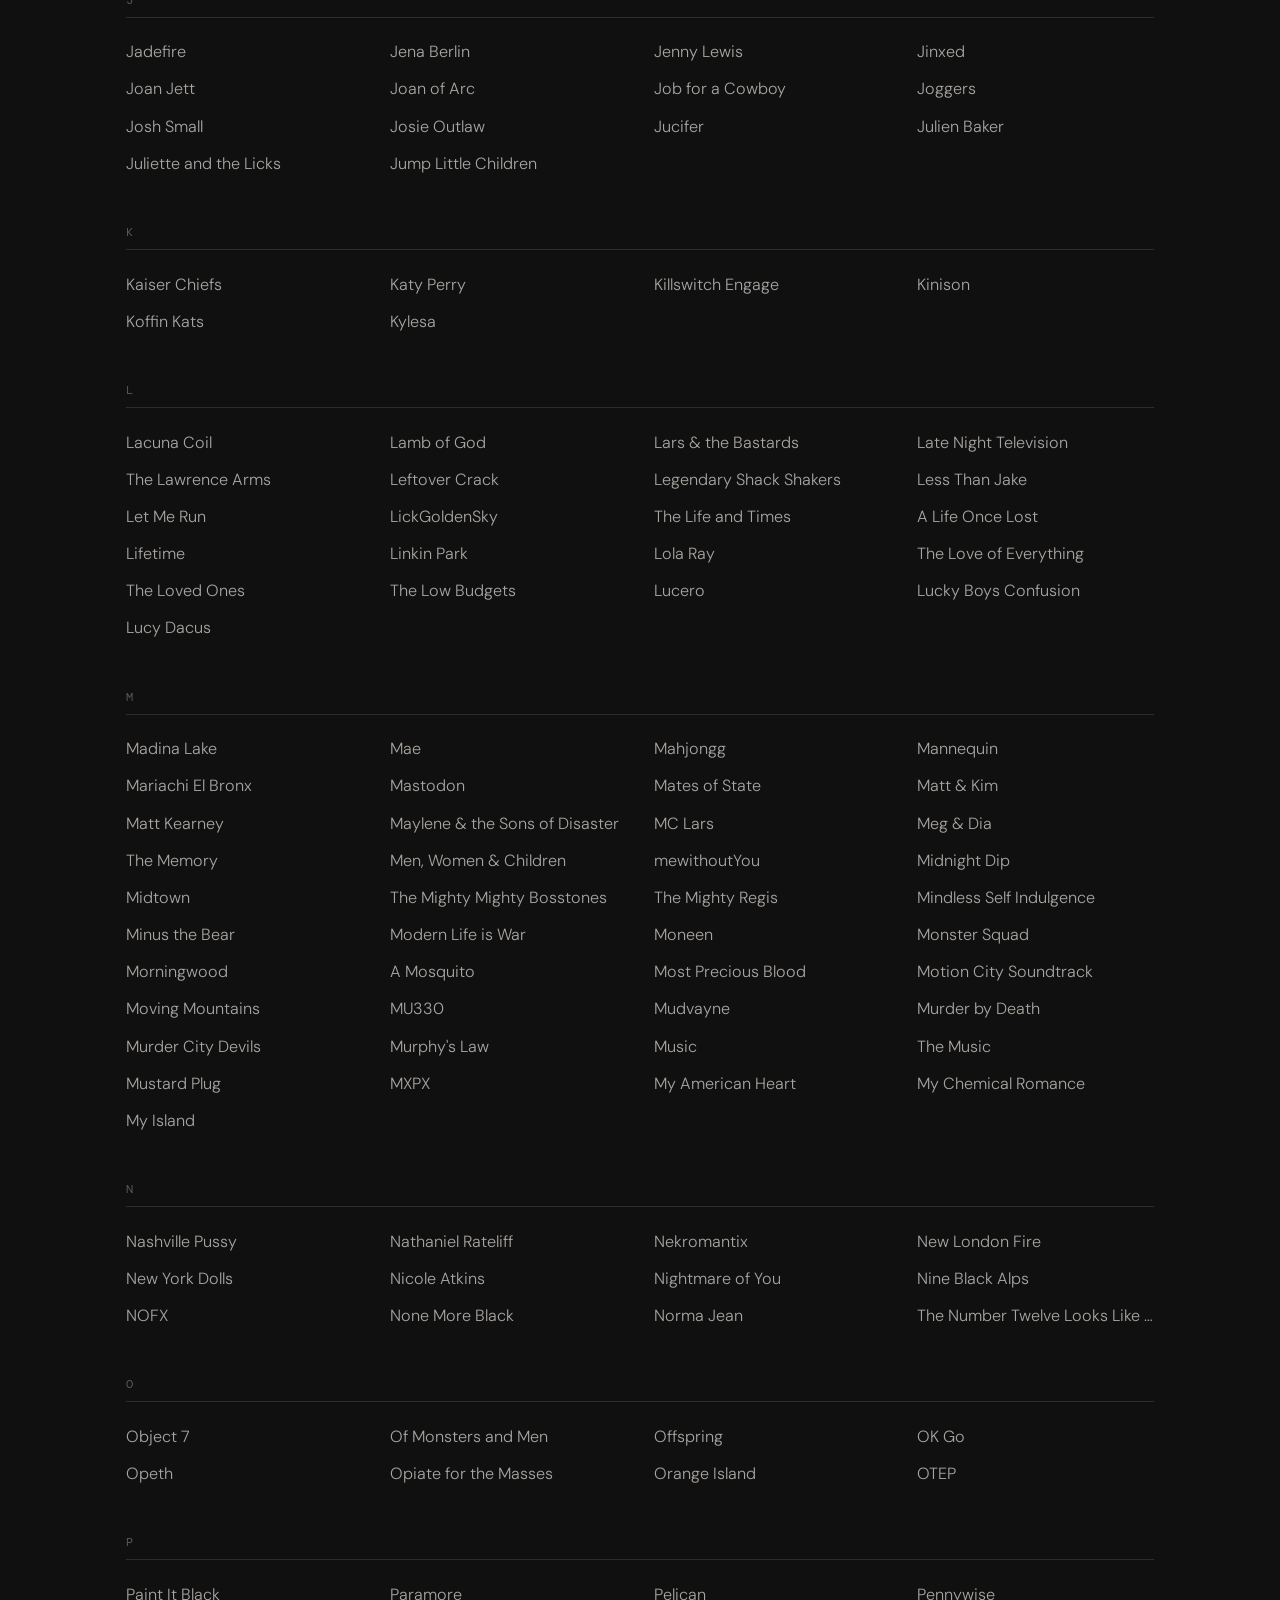
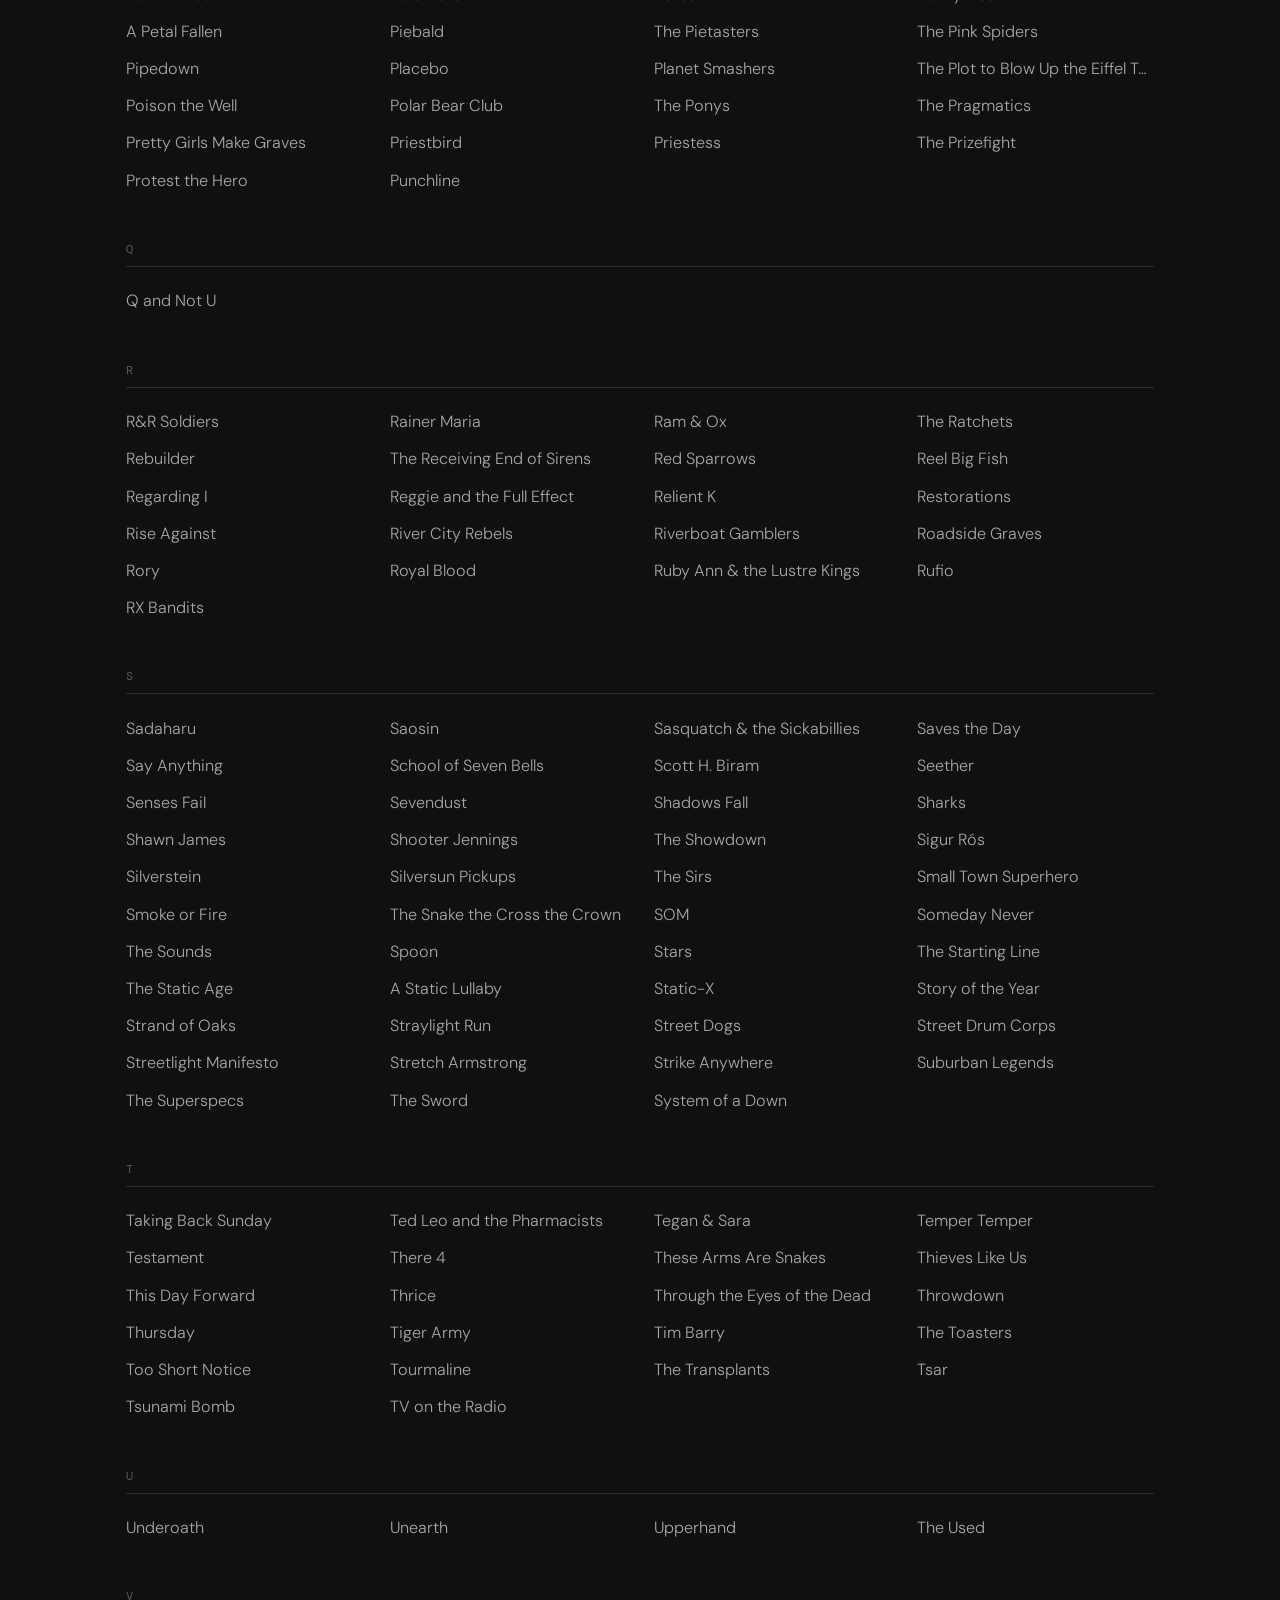
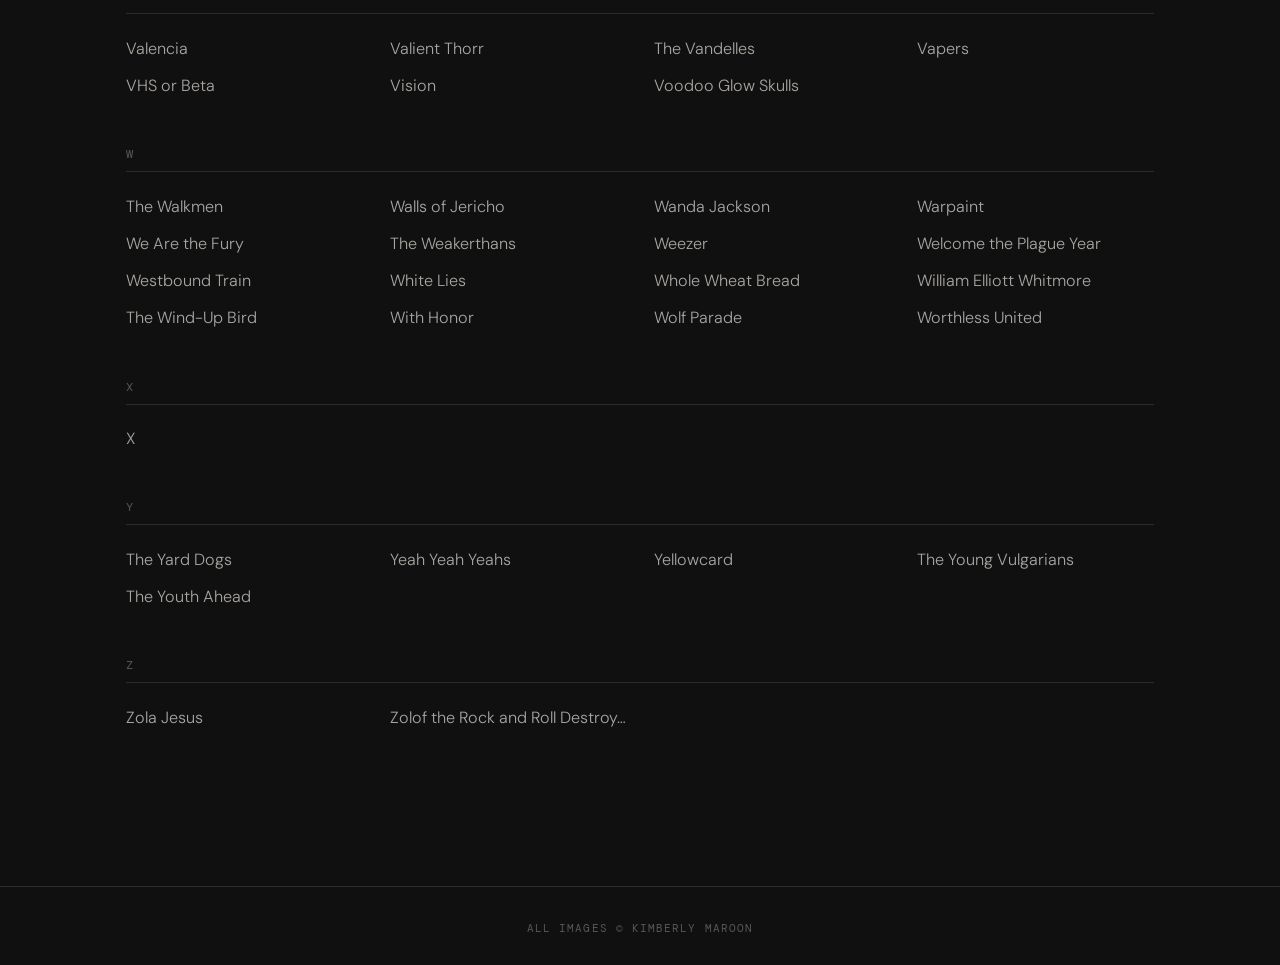
==== commit deea5c58: "Add files via upload new files - from previous generated by claude" ====
--- a/artists.html
+++ b/artists.html
@@ -1,87 +1,70 @@
 <!DOCTYPE html>
 <html lang="en">
 <head>
-  <meta charset="UTF-8">
-  <meta name="viewport" content="width=device-width, initial-scale=1.0">
-  <title>Music Archive - Artists</title>
-  <link rel="preconnect" href="https://fonts.googleapis.com">
-  <link rel="preconnect" href="https://fonts.gstatic.com" crossorigin>
-  <link href="https://fonts.googleapis.com/css2?family=DM+Mono:wght@400;500&family=DM+Sans:wght@400;500;700&display=swap" rel="stylesheet">
-  <link rel="stylesheet" href="artists.css">
+  <meta charset="UTF-8" />
+  <meta name="viewport" content="width=device-width, initial-scale=1.0" />
+  <title>Artists — Kimberly Maroon</title>
+  <link rel="preconnect" href="https://fonts.googleapis.com" />
+  <link rel="preconnect" href="https://fonts.gstatic.com" crossorigin />
+  <link href="https://fonts.googleapis.com/css2?family=DM+Sans:wght@300;400;500&family=DM+Mono:wght@300;400&display=swap" rel="stylesheet" />
+  <link rel="stylesheet" href="artists.css" />
 </head>
 <body>
 
-  <!-- Header -->
   <header>
-    <a href="index.html" class="site-title">Music Archive</a>
-    
-    <!-- Desktop Navigation -->
+    <a class="site-title" href="index.html">Kimberly Maroon — Loud Quiet Loud</a>
     <div class="header-right">
-      <a href="artists.html" class="nav-btn active">Artists</a>
+      <a class="nav-btn" href="index.html">Archive</a>
+      <a class="nav-btn active" href="artists.html">Artists</a>
       <button class="nav-btn" onclick="openInfo()">Info</button>
     </div>
-
-    <!-- Mobile Navigation Toggle -->
-    <button class="hamburger" onclick="toggleMenu()" aria-label="Toggle Navigation">
-      <span></span>
-      <span></span>
-      <span></span>
+    <button class="hamburger" id="hamburger" onclick="toggleMenu()" aria-label="Open menu">
+      <span></span><span></span><span></span>
     </button>
   </header>
 
-  <!-- Mobile Overlay Menu -->
+  <!-- MOBILE MENU OVERLAY -->
   <div class="mobile-menu" id="mobile-menu">
-    <button class="mobile-menu-close" onclick="closeMenu()" aria-label="Close Navigation">
-      <svg width="24" height="24" viewBox="0 0 24 24" fill="none" stroke="currentColor" stroke-width="2">
-        <line x1="18" y1="6" x2="6" y2="18"></line>
-        <line x1="6" y1="6" x2="18" y2="18"></line>
+    <button class="mobile-close" onclick="closeMenu()" aria-label="Close menu">
+      <svg width="22" height="22" viewBox="0 0 22 22" fill="none" stroke="currentColor" stroke-width="1.5">
+        <line x1="4" y1="4" x2="18" y2="18"/><line x1="18" y1="4" x2="4" y2="18"/>
       </svg>
     </button>
-    <a href="artists.html" class="nav-btn active" onclick="closeMenu()">Artists</a>
-    <button class="nav-btn" onclick="closeMenu(); openInfo();">Info</button>
+    <a class="mobile-nav-link" href="index.html">Archive</a>
+    <a class="mobile-nav-link active" href="artists.html">Artists</a>
+    <button class="mobile-nav-link" onclick="closeMenu(); openInfo();">Info</button>
   </div>
 
-  <!-- Sticky Jump Bar Navigation -->
-  <nav class="jump-bar" id="jump-bar" aria-label="Alphabetical navigation"></nav>
+  <div class="jump-bar" id="jump-bar"></div>
 
-  <!-- Main Content Container -->
   <main>
-    <div class="search-bar-container" style="margin-bottom: 2rem;">
-      <input 
-        type="text" 
-        id="search-input" 
-        placeholder="Search artists..." 
-        aria-label="Search artists"
-        style="width: 100%; padding: 0.75rem 1rem; background: var(--surface); border: 1px solid var(--faint); color: var(--text); font-family: 'DM Mono', monospace; font-size: 0.85rem; border-radius: 4px;"
-      >
-    </div>
-
-    <!-- Dynamic Container targeted by JS -->
-    <div id="artists-container"></div>
+    <div id="artist-list"></div>
   </main>
 
-  <!-- Info Overlay Modal -->
+  <!-- INFO OVERLAY -->
   <div id="info-overlay">
-    <button class="info-close" onclick="closeInfo()" aria-label="Close Info">
-      <svg width="24" height="24" viewBox="0 0 24 24" fill="none" stroke="currentColor" stroke-width="2">
-        <line x1="18" y1="6" x2="6" y2="18"></line>
-        <line x1="6" y1="6" x2="18" y2="18"></line>
+    <button class="info-close" onclick="closeInfo()">
+      <svg width="17" height="17" viewBox="0 0 17 17" fill="none" stroke="currentColor" stroke-width="1.4">
+        <line x1="3" y1="3" x2="14" y2="14"/><line x1="14" y1="3" x2="3" y2="14"/>
       </svg>
     </button>
-    <h2 class="info-name">Artist Archive</h2>
-    <p class="info-subtitle">Maroon Biology Collection</p>
+    <div class="info-name">Kimberly Maroon</div>
+    <div class="info-subtitle">A 20 Year Music Photography Archive</div>
     <div class="info-bio">
-      <p>Explore a curated archive of editorial visual media, documentary stills, and concert imagery across musical artists.</p>
+      <p>As a self taught photographer, live music was what captivated me in the beginning. The photographer I am today – chasing adrenaline pumping experiences, drawn to community and the power of personal stories – was shaped first by a decade following punk, rock, hardcore and metal artists. From house basements, dive bars and VFW halls to historic ballrooms and theatres, and a church basement, to amphitheaters, arenas, recording studios, and even a beloved 60s bowling alley — I was relentless for showing up, capturing the artists, the crowds, the crews, and the spaces that held us all. I saw bands explode, move on to form other acts, bands that toured through a narrow geographic radius, and ultimately without me knowing at the time — I became the designated record keeper.</p>
+      <p>The camera was the anchor in all the chaos, a way to contain all the energy, and a machine that reminded me that I was fearless. Loud Quiet Loud, a formula in music of a quiet verse and a loud chorus — The Pixies were known for it, then Nirvana — is reminiscent of how I felt photographing this music live. I disappeared behind the camera, and in an instant everything loud and turbulent became quiet and focused through the frame. Releasing this collection now as a memory palace, my hope is that it's loud again.</p>
     </div>
     <div class="info-links">
-      <a href="index.html" class="info-link">View Main Gallery</a>
+      <a class="info-link" href="https://www.kimberlymaroon.com" target="_blank">Main Site</a>
+      <a class="info-link" href="mailto:hello@kimberlymaroon.com">Contact</a>
     </div>
   </div>
 
-  <!-- Footer -->
   <footer>
-    <p>&copy; Maroon Biology. All rights reserved.</p>
+    <span class="footer-text">All Images © Kimberly Maroon</span>
   </footer>
+
+  <a class="site-link" href="https://www.kimberlymaroon.com" target="_blank">kimberlymaroon.com</a>
 
   <script src="artists.js"></script>
 </body>
--- a/artists.css
+++ b/artists.css
@@ -1,239 +1,325 @@
-/* ─── VARIABLES & RESET ────────────────── */
+*, *::before, *::after { box-sizing: border-box; margin: 0; padding: 0; }
+
 :root {
   --bg: #111010;
-  --surface: #181717;
-  --text: #e8e6e3;
-  --dim: #555350;
-  --faint: #2a2928;
-}
-
-*, *::before, *::after {
-  box-sizing: border-box;
-  margin: 0;
-  padding: 0;
-}
-
-body {
+  --surface: #191817;
+  --ink: #e8e4de;
+  --muted: #5a5753;
+  --dim: #2e2c2a;
+  --accent: #d4a96a;
+}
+
+html {
   background: var(--bg);
-  color: var(--text);
-  font-family: 'DM Sans', -apple-system, sans-serif;
-  min-height: 100vh;
-  overflow-x: hidden;
-}
-
-/* ─── HEADER ────────────────────────────── */
+  color: var(--ink);
+  font-family: 'DM Sans', sans-serif;
+  font-size: 18px;
+  scrollbar-color: var(--dim) var(--bg);
+  scrollbar-width: thin;
+}
+
+body { min-height: 100vh; }
+
+body::before {
+  content: '';
+  position: fixed;
+  inset: 0;
+  pointer-events: none;
+  z-index: 9999;
+  opacity: 0.03;
+  background-image: url("data:image/svg+xml,%3Csvg viewBox='0 0 256 256' xmlns='http://www.w3.org/2000/svg'%3E%3Cfilter id='noise'%3E%3CfeTurbulence type='fractalNoise' baseFrequency='0.9' numOctaves='4' stitchTiles='stitch'/%3E%3C/filter%3E%3Crect width='100%25' height='100%25' filter='url(%23noise)'/%3E%3C/svg%3E");
+  background-size: 128px;
+}
+
+/* ─── HEADER ─────────────────────────── */
 header {
-  position: sticky;
-  top: 0;
-  z-index: 100;
-  background: rgba(17, 16, 16, 0.95);
-  backdrop-filter: blur(8px);
-  -webkit-backdrop-filter: blur(8px);
+  padding: 1.4rem 2rem;
   display: flex;
   align-items: center;
   justify-content: space-between;
-  padding: 1rem 1.5rem;
-  border-bottom: 1px solid var(--faint);
+  position: sticky;
+  top: 0;
+  z-index: 300;
+  background: rgba(17,16,16,1);
+  border-bottom: 1px solid var(--dim);
 }
 
 .site-title {
   font-family: 'DM Sans', sans-serif;
-  font-size: 0.9rem;
-  font-weight: 400;
-  letter-spacing: 0.08em;
-  text-transform: uppercase;
-  color: var(--text);
-  text-decoration: none;
-  white-space: nowrap;
+  font-weight: 300;
+  font-size: 0.95rem;
+  letter-spacing: 0.18em;
+  text-transform: uppercase;
+  color: var(--ink);
+  text-decoration: none;
 }
 
 .header-right {
   display: flex;
   align-items: center;
-  gap: 1.5rem;
+  gap: 1.6rem;
 }
 
 .nav-btn {
+  font-family: 'DM Mono', monospace;
+  font-size: 0.62rem;
+  letter-spacing: 0.1em;
+  text-transform: uppercase;
+  color: var(--muted);
+  text-decoration: none;
+  transition: color 0.2s;
   background: none;
   border: none;
-  color: var(--dim);
-  font-family: 'DM Mono', monospace;
-  font-size: 0.75rem;
-  text-transform: uppercase;
-  letter-spacing: 0.05em;
-  cursor: pointer;
-  text-decoration: none;
-  transition: color 0.2s ease;
-}
-
-.nav-btn:hover, .nav-btn.active {
-  color: var(--text);
-}
-
+  cursor: pointer;
+  padding: 0;
+}
+.nav-btn:hover { color: var(--ink); }
+.nav-btn.active { color: #fff; }
+
+/* ─── HAMBURGER ───────────────────────── */
 .hamburger {
   display: none;
-  background: none;
-  border: none;
-  cursor: pointer;
-  padding: 0;
   flex-direction: column;
   justify-content: space-between;
   width: 22px;
-  height: 15px;
+  height: 14px;
+  background: none;
+  border: none;
+  cursor: pointer;
+  padding: 0;
   flex-shrink: 0;
 }
-
 .hamburger span {
   display: block;
   width: 100%;
-  height: 2px;
-  background-color: var(--text);
-}
-
-/* ─── MOBILE MENU ───────────────────────── */
+  height: 1.5px;
+  background: var(--ink);
+}
+
+/* ─── MOBILE MENU ─────────────────────── */
 .mobile-menu {
   display: none;
   position: fixed;
-  top: 0;
-  left: 0;
-  width: 100vw;
-  height: 100vh;
-  background: var(--bg);
-  z-index: 200;
+  inset: 0;
+  z-index: 500;
+  background: rgba(15,14,13,0.98);
   flex-direction: column;
   align-items: center;
   justify-content: center;
-  gap: 2rem;
-}
-
-.mobile-menu.active {
+  gap: 2.5rem;
+}
+.mobile-menu.open { display: flex; }
+
+.mobile-close {
+  position: absolute;
+  top: 1.4rem;
+  right: 1.6rem;
+  background: none;
+  border: none;
+  cursor: pointer;
+  color: var(--muted);
+  padding: 6px;
+  line-height: 0;
+  transition: color 0.2s;
+}
+.mobile-close:hover { color: var(--ink); }
+
+.mobile-nav-link {
+  font-family: 'DM Mono', monospace;
+  font-size: 1rem;
+  letter-spacing: 0.2em;
+  text-transform: uppercase;
+  color: rgba(232,228,222,0.5);
+  text-decoration: none;
+  background: none;
+  border: none;
+  cursor: pointer;
+  padding: 0;
+  transition: color 0.2s;
+}
+.mobile-nav-link:hover { color: var(--ink); }
+.mobile-nav-link.active { color: #fff; }
+
+/* ─── JUMP BAR ────────────────────────── */
+.jump-bar {
+  position: sticky;
+  top: 67px;
+  z-index: 90;
+  background: rgba(17,16,16,0.97);
+  border-bottom: 1px solid var(--dim);
+  padding: 0.75rem 2rem;
   display: flex;
-}
-
-.mobile-menu-close {
-  position: absolute;
+  flex-wrap: wrap;
+  gap: 0.15rem;
+}
+
+.jump-link {
+  font-family: 'DM Mono', monospace;
+  font-size: 0.65rem;
+  letter-spacing: 0.08em;
+  color: var(--muted);
+  text-decoration: none;
+  padding: 0.25rem 0.5rem;
+  border-radius: 2px;
+  transition: color 0.15s, background 0.15s;
+  opacity: 0.25;
+}
+.jump-link.has-artists { opacity: 1; color: rgba(232,228,222,0.5); }
+.jump-link:hover { color: var(--ink); background: rgba(255,255,255,0.06); opacity: 1; }
+
+/* ─── MAIN ────────────────────────────── */
+main {
+  padding: 1.5rem 2rem 6rem;
+  max-width: 1100px;
+  margin: 0 auto;
+}
+
+.letter-section { margin-bottom: 2.5rem; }
+
+.letter-heading {
+  font-family: 'DM Mono', monospace;
+  font-size: 0.65rem;
+  letter-spacing: 0.15em;
+  color: var(--muted);
+  text-transform: uppercase;
+  border-bottom: 1px solid var(--dim);
+  padding-bottom: 0.5rem;
+  margin-bottom: 1rem;
+}
+
+.artist-grid {
+  display: grid;
+  grid-template-columns: repeat(auto-fill, minmax(200px, 1fr));
+  gap: 0.3rem 1.5rem;
+}
+
+.artist-name {
+  font-family: 'DM Sans', sans-serif;
+  font-size: 0.9rem;
+  font-weight: 300;
+  color: rgba(232,228,222,0.7);
+  padding: 0.3rem 0;
+  transition: color 0.15s;
+  white-space: nowrap;
+  overflow: hidden;
+  text-overflow: ellipsis;
+}
+.artist-name:hover { color: var(--ink); }
+
+/* ─── INFO OVERLAY ────────────────────── */
+#info-overlay {
+  display: none;
+  position: fixed;
+  inset: 0;
+  z-index: 600;
+  background: rgba(10,9,8,0.97);
+  flex-direction: column;
+  align-items: flex-start;
+  justify-content: flex-start;
+  padding: 5rem 2rem 3rem;
+  backdrop-filter: blur(8px);
+  overflow-y: auto;
+}
+#info-overlay.open { display: flex; }
+
+.info-close {
+  position: fixed;
   top: 1.2rem;
   right: 1.2rem;
-  background: none;
-  border: none;
-  color: var(--text);
-  cursor: pointer;
-}
-
-.mobile-menu .nav-btn {
-  font-size: 1.2rem;
-}
-
-/* ─── JUMP BAR ──────────────────────────── */
-.jump-bar {
-  position: sticky;
-  top: 53px;
-  z-index: 90;
-  background: var(--bg);
-  border-bottom: 1px solid var(--faint);
-  padding: 0.75rem 1.5rem;
-  display: flex;
-  flex-wrap: wrap;
-  gap: 0.3rem 0.6rem;
-}
-
-.jump-link {
-  color: var(--dim);
-  font-family: 'DM Mono', monospace;
-  font-size: 0.75rem;
+  background: rgba(255,255,255,0.08);
+  border: 1px solid rgba(255,255,255,0.15);
+  cursor: pointer;
+  color: var(--ink);
+  padding: 10px;
+  line-height: 0;
+  transition: background 0.15s;
+  border-radius: 2px;
+  z-index: 10;
+}
+.info-close:hover { background: rgba(255,255,255,0.15); }
+
+.info-name {
+  font-family: 'DM Sans', sans-serif;
+  font-size: 2.2rem;
+  font-weight: 300;
+  color: var(--ink);
+  letter-spacing: 0.02em;
+  margin-bottom: 0.4rem;
+}
+.info-subtitle {
+  font-family: 'DM Mono', monospace;
+  font-size: 0.62rem;
+  color: var(--ink);
+  letter-spacing: 0.12em;
+  text-transform: uppercase;
+  margin-bottom: 2.5rem;
+}
+.info-bio {
+  font-family: 'DM Sans', sans-serif;
+  font-size: 1rem;
+  font-weight: 400;
+  color: rgba(232,228,222,0.85);
+  max-width: 680px;
+  width: 100%;
+  line-height: 1.8;
+  margin-bottom: 3rem;
+}
+.info-bio p + p { margin-top: 1.2rem; }
+.info-links { display: flex; gap: 2rem; align-items: center; }
+.info-link {
+  font-family: 'DM Mono', monospace;
+  font-size: 0.65rem;
+  letter-spacing: 0.1em;
+  text-transform: uppercase;
+  color: var(--muted);
+  text-decoration: none;
+  border-bottom: 1px solid var(--dim);
+  padding-bottom: 2px;
+  transition: color 0.2s, border-color 0.2s;
+}
+.info-link:hover { color: var(--ink); border-color: var(--muted); }
+
+/* ─── BOTTOM-RIGHT LINK ───────────────── */
+.site-link {
+  position: fixed;
+  bottom: 1.6rem;
+  right: 2rem;
+  z-index: 200;
+  font-family: 'DM Mono', monospace;
+  font-size: 0.6rem;
+  letter-spacing: 0.1em;
+  text-transform: uppercase;
+  color: var(--muted);
   text-decoration: none;
   transition: color 0.2s;
 }
-
-.jump-link:hover {
-  color: var(--text);
-}
-
-/* ─── ARTIST LIST & GRID ────────────────── */
-main {
-  padding: 2rem 1.5rem 5rem;
-}
-
-.letter-section {
-  margin-bottom: 2.5rem;
-  scroll-margin-top: 110px;
-}
-
-.letter-header {
-  font-family: 'DM Mono', monospace;
-  font-size: 0.85rem;
-  color: var(--dim);
-  border-bottom: 1px solid var(--faint);
-  padding-bottom: 0.4rem;
-  margin-bottom: 1rem;
-}
-
-.artist-grid {
-  display: grid;
-  grid-template-columns: repeat(4, 1fr);
-  gap: 0.4rem 2rem;
-}
-
-.artist-name {
-  color: var(--text);
-  font-size: 0.9rem;
-  text-decoration: none;
-  transition: color 0.2s;
-}
-
-.artist-name:hover {
-  color: #fff;
-}
-
-/* ─── INFO OVERLAY ──────────────────────── */
-#info-overlay {
-  display: none;
-  position: fixed;
-  inset: 0;
-  background: var(--bg);
-  z-index: 300;
-  padding: 4rem;
-  overflow-y: auto;
-}
-
-#info-overlay.active {
-  display: block;
-}
-
-.info-close {
-  position: absolute;
-  top: 1.5rem;
-  right: 1.5rem;
-  background: none;
-  border: none;
-  color: var(--text);
-  cursor: pointer;
-}
-
-.info-name { font-size: 2rem; margin-bottom: 0.5rem; }
-.info-subtitle { font-family: 'DM Mono', monospace; color: var(--dim); font-size: 0.85rem; margin-bottom: 2rem; }
-.info-bio p { color: #ccc; line-height: 1.6; margin-bottom: 1.2rem; max-width: 700px; }
-.info-links { display: flex; gap: 1.5rem; margin-top: 2rem; }
-.info-link { color: var(--text); text-decoration: none; font-family: 'DM Mono', monospace; font-size: 0.8rem; border-bottom: 1px solid var(--dim); }
-
+.site-link:hover { color: var(--ink); }
+
+/* ─── FOOTER ──────────────────────────── */
 footer {
+  padding: 1.5rem 2rem;
+  border-top: 1px solid var(--dim);
   text-align: center;
-  padding: 2rem;
-  border-top: 1px solid var(--faint);
-  color: var(--dim);
-  font-family: 'DM Mono', monospace;
-  font-size: 0.75rem;
-}
-
-/* ─── RESPONSIVE ────────────────────────── */
+}
+.footer-text {
+  font-family: 'DM Mono', monospace;
+  font-size: 0.6rem;
+  color: var(--muted);
+  letter-spacing: 0.1em;
+  text-transform: uppercase;
+}
+
+/* ─── RESPONSIVE ──────────────────────── */
 @media (max-width: 768px) {
-  header { padding: 0.75rem 1rem; }
-  .header-right { display: none !important; }
-  .hamburger { display: flex !important; }
-  .site-title { font-size: 0.75rem; overflow: hidden; text-overflow: ellipsis; }
-  .jump-bar { top: 42px; padding: 0.5rem 0.75rem; gap: 0.15rem 0.4rem; justify-content: center; }
-  .jump-link { font-size: 0.7rem; }
-  .artist-grid { grid-template-columns: repeat(2, 1fr); gap: 0.3rem 1rem; }
-  .letter-section { scroll-margin-top: 90px; }
-  #info-overlay { padding: 2rem; }
-}+  header { padding: 1.1rem 1.2rem; }
+  .header-right { display: none; }
+  .hamburger { display: flex; }
+  .site-title { font-size: 0.75rem; }
+  .jump-bar { top: 56px; padding: 0.6rem 1rem; }
+  main { padding: 1.5rem 1.2rem 5rem; }
+  .artist-grid { grid-template-columns: repeat(2, 1fr); gap: 0.2rem 1rem; }
+  .artist-name { font-size: 0.82rem; }
+  .site-link { display: none; }
+  #info-overlay { padding: 4rem 1.5rem 2rem; }
+  .info-name { font-size: 1.6rem; }
+}
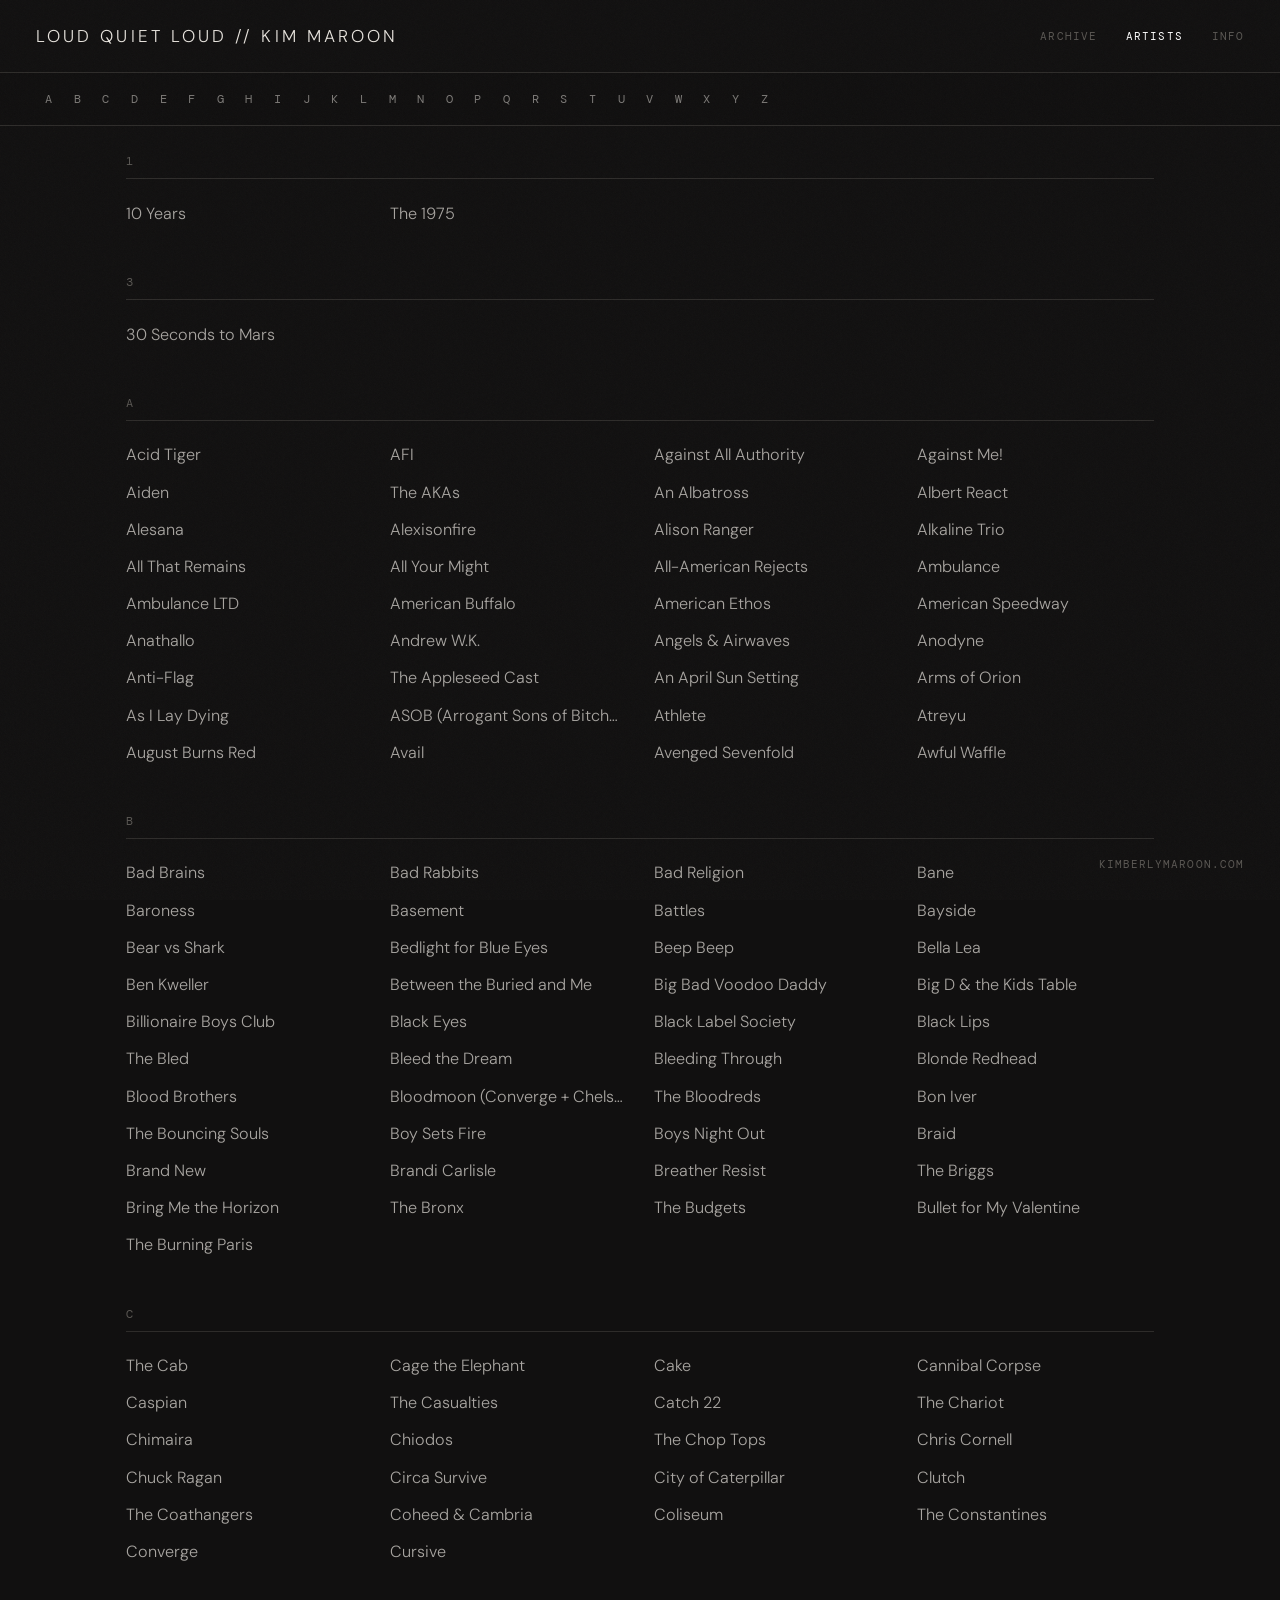
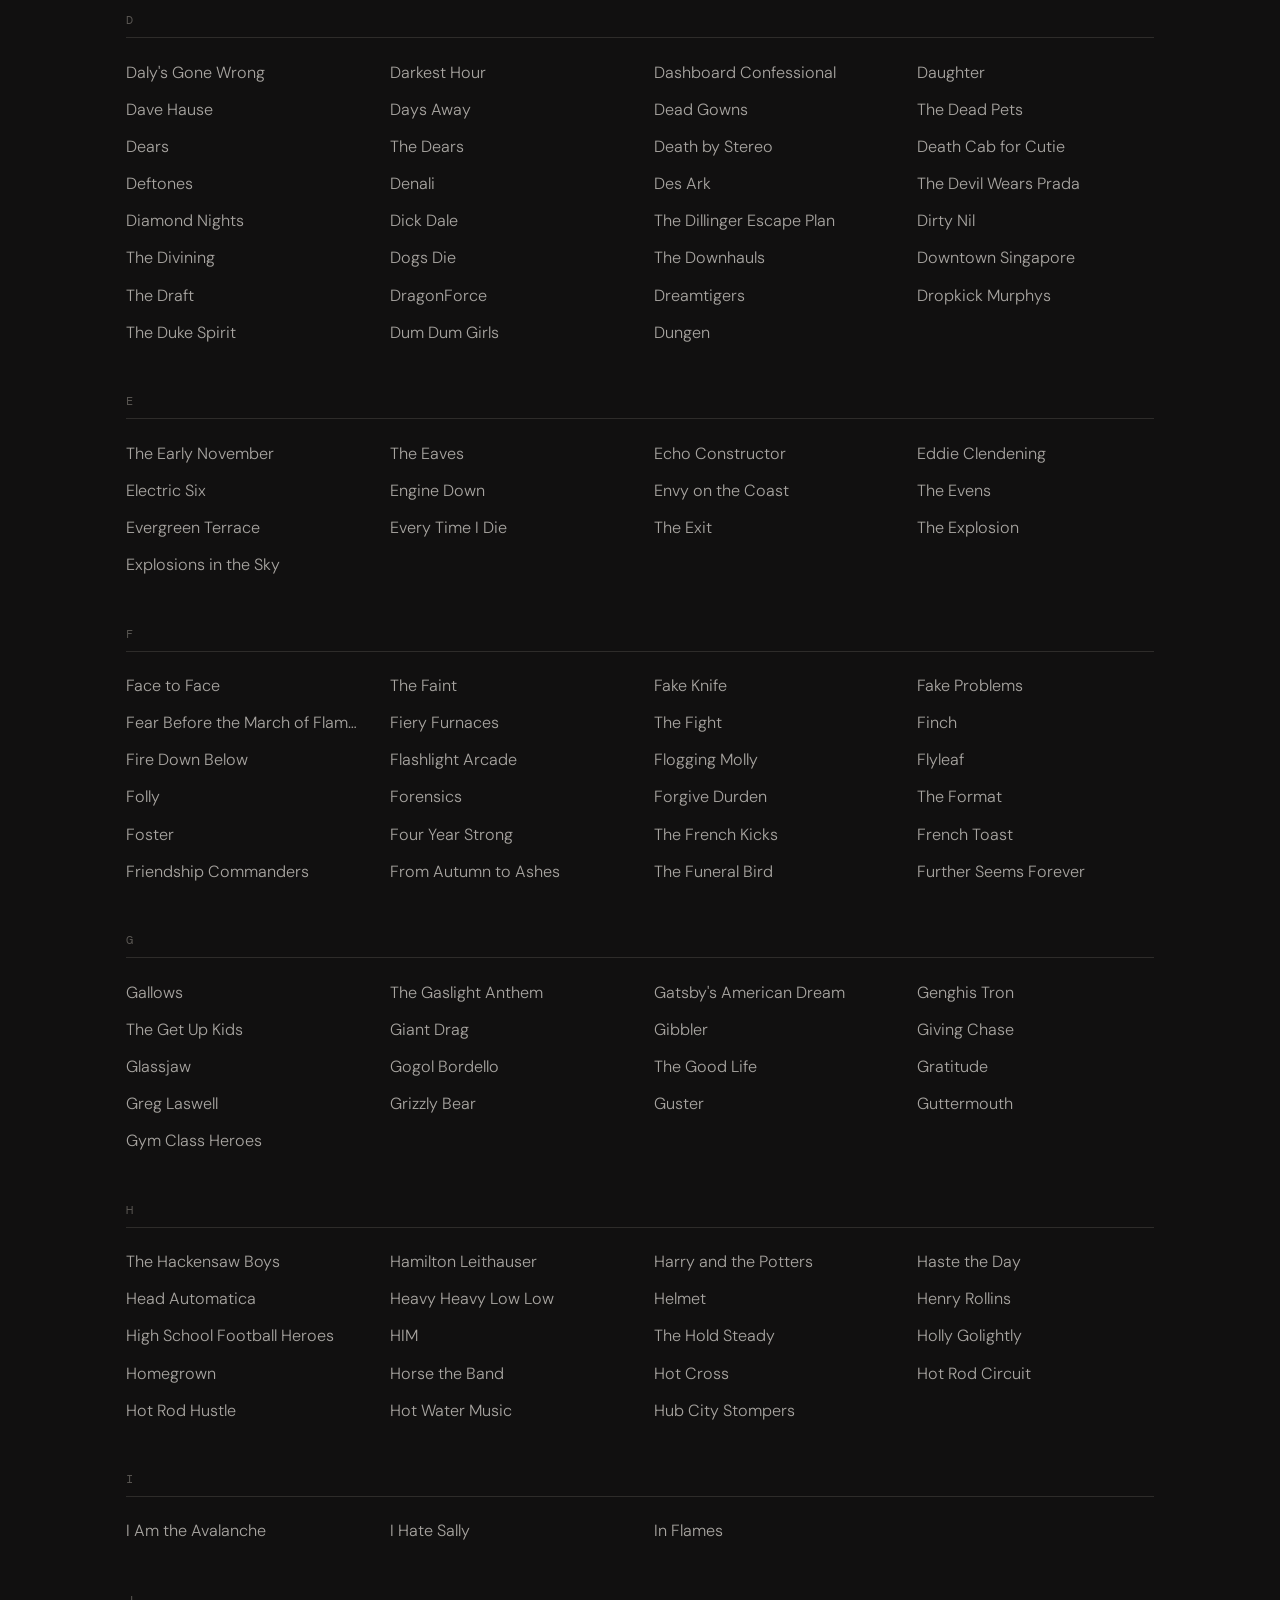
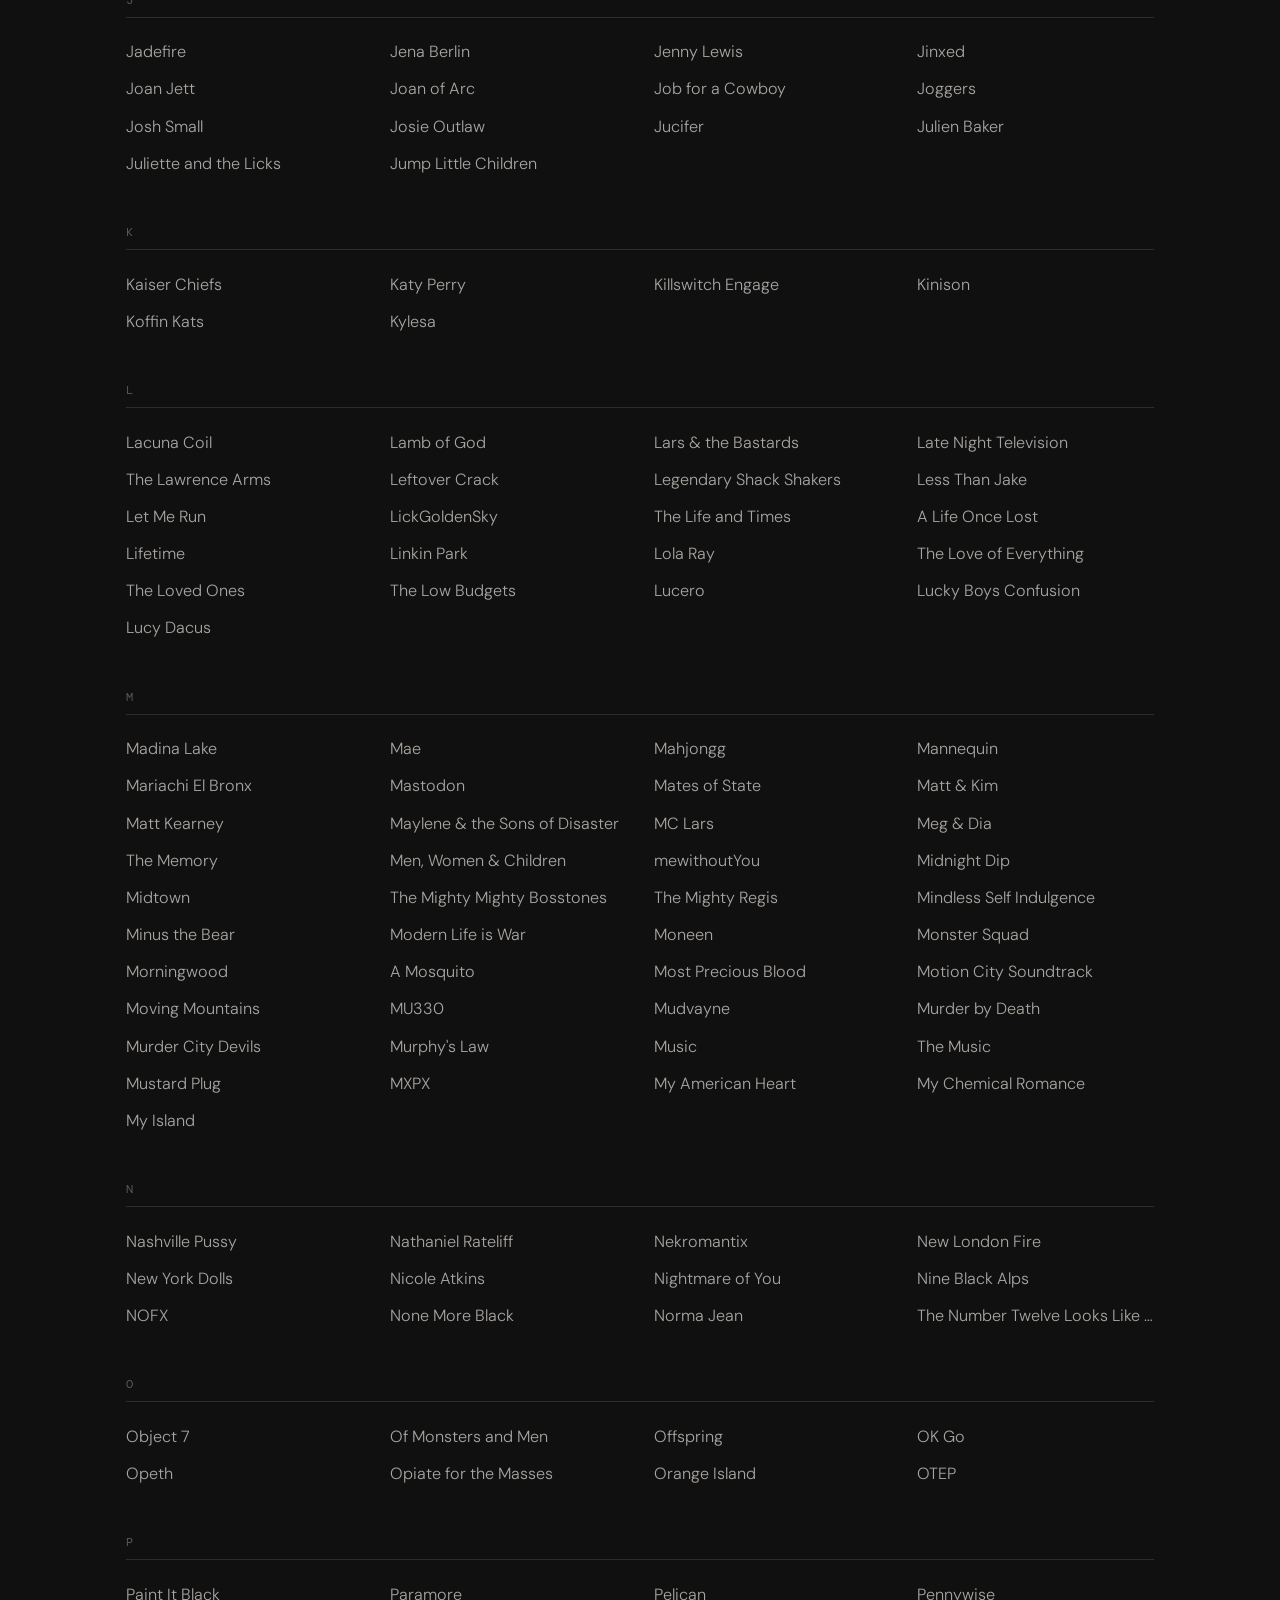
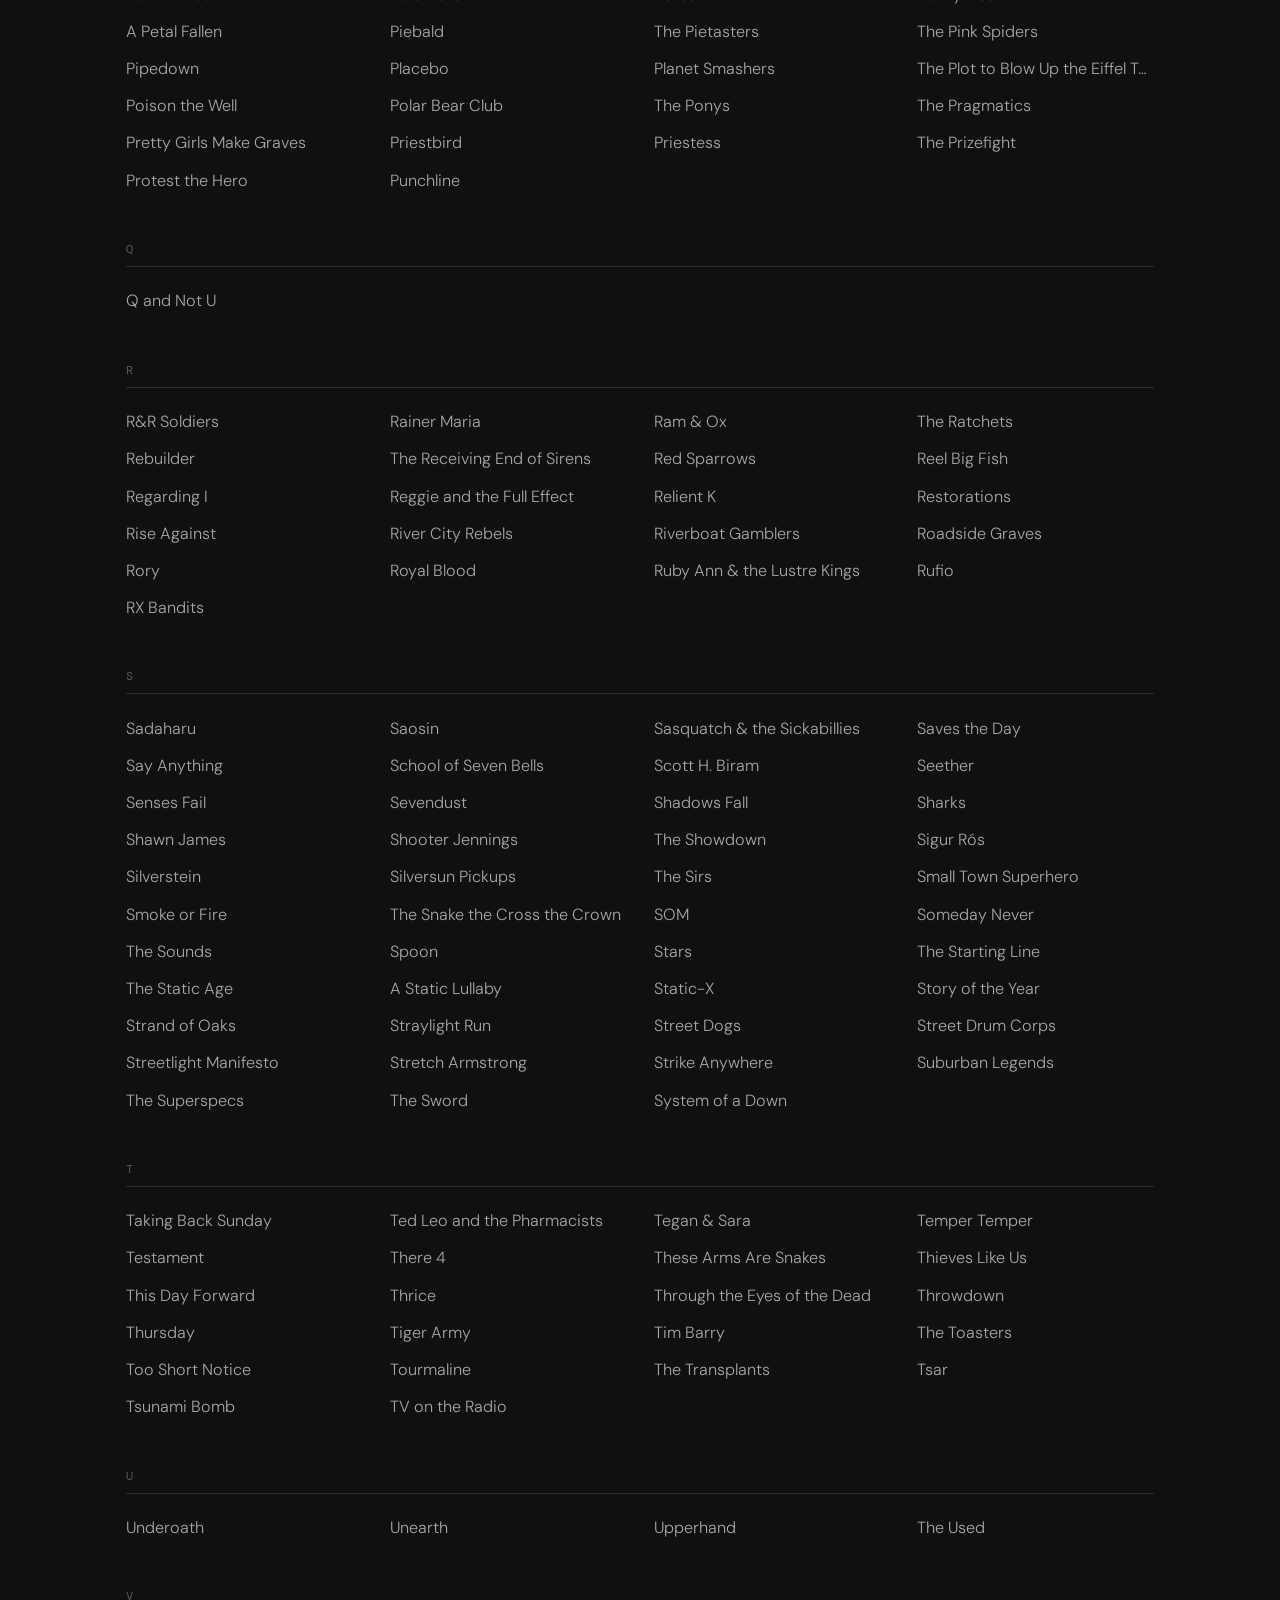
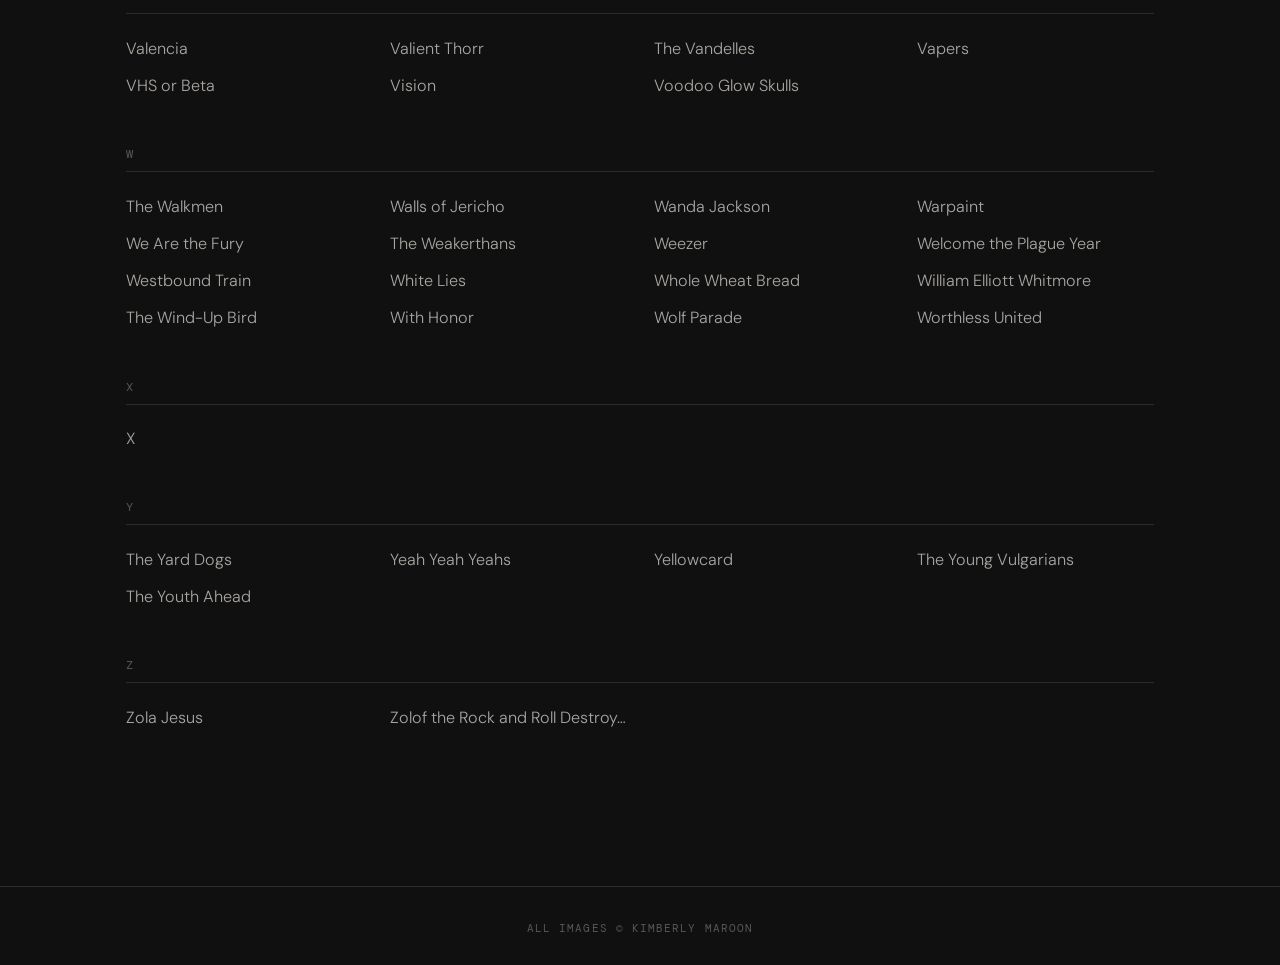
==== commit dd4f5cf0: "Update artists.html" ====
--- a/artists.html
+++ b/artists.html
@@ -12,7 +12,7 @@
 <body>
 
   <header>
-    <a class="site-title" href="index.html">Kimberly Maroon — Loud Quiet Loud</a>
+    <a class="site-title" href="index.html">Loud Quiet Loud // Kim Maroon</a>
     <div class="header-right">
       <a class="nav-btn" href="index.html">Archive</a>
       <a class="nav-btn active" href="artists.html">Artists</a>
@@ -48,7 +48,7 @@
         <line x1="3" y1="3" x2="14" y2="14"/><line x1="14" y1="3" x2="3" y2="14"/>
       </svg>
     </button>
-    <div class="info-name">Kimberly Maroon</div>
+    <div class="info-name">Kim Maroon</div>
     <div class="info-subtitle">A 20 Year Music Photography Archive</div>
     <div class="info-bio">
       <p>As a self taught photographer, live music was what captivated me in the beginning. The photographer I am today – chasing adrenaline pumping experiences, drawn to community and the power of personal stories – was shaped first by a decade following punk, rock, hardcore and metal artists. From house basements, dive bars and VFW halls to historic ballrooms and theatres, and a church basement, to amphitheaters, arenas, recording studios, and even a beloved 60s bowling alley — I was relentless for showing up, capturing the artists, the crowds, the crews, and the spaces that held us all. I saw bands explode, move on to form other acts, bands that toured through a narrow geographic radius, and ultimately without me knowing at the time — I became the designated record keeper.</p>
